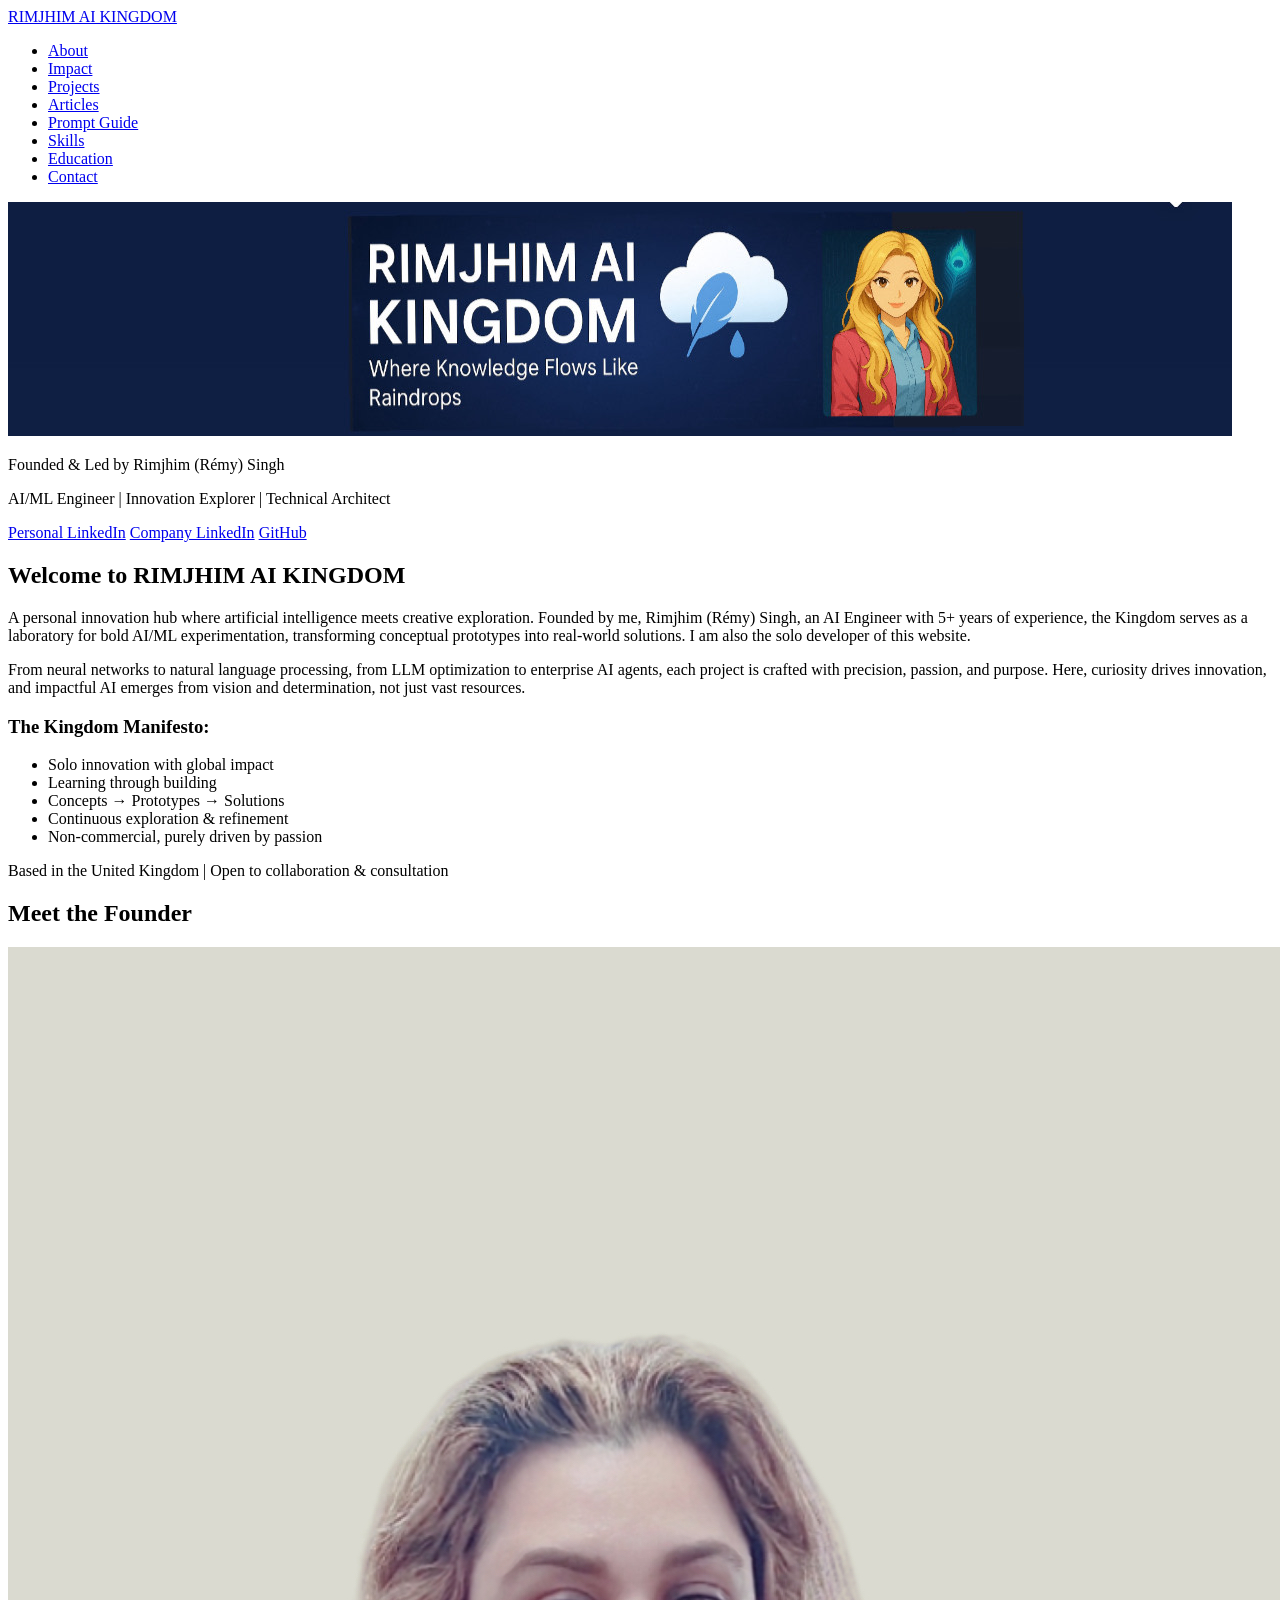
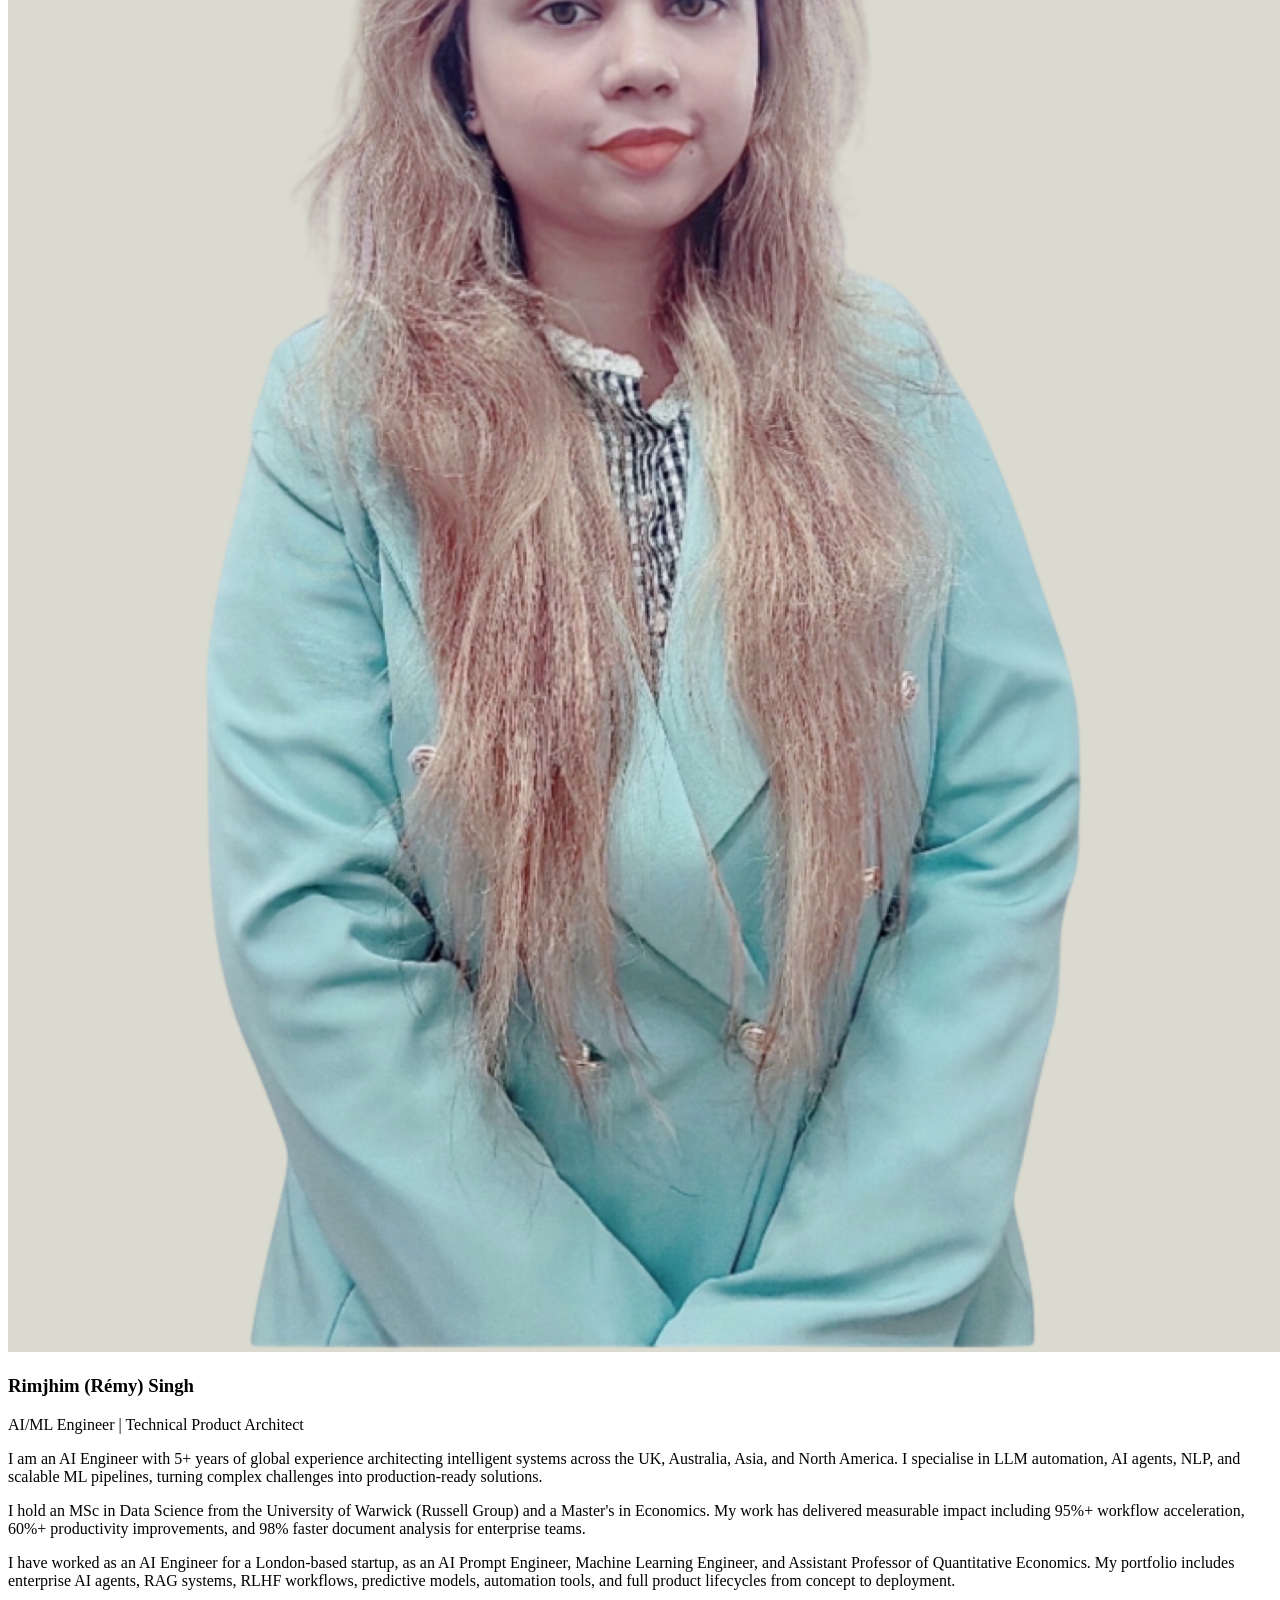
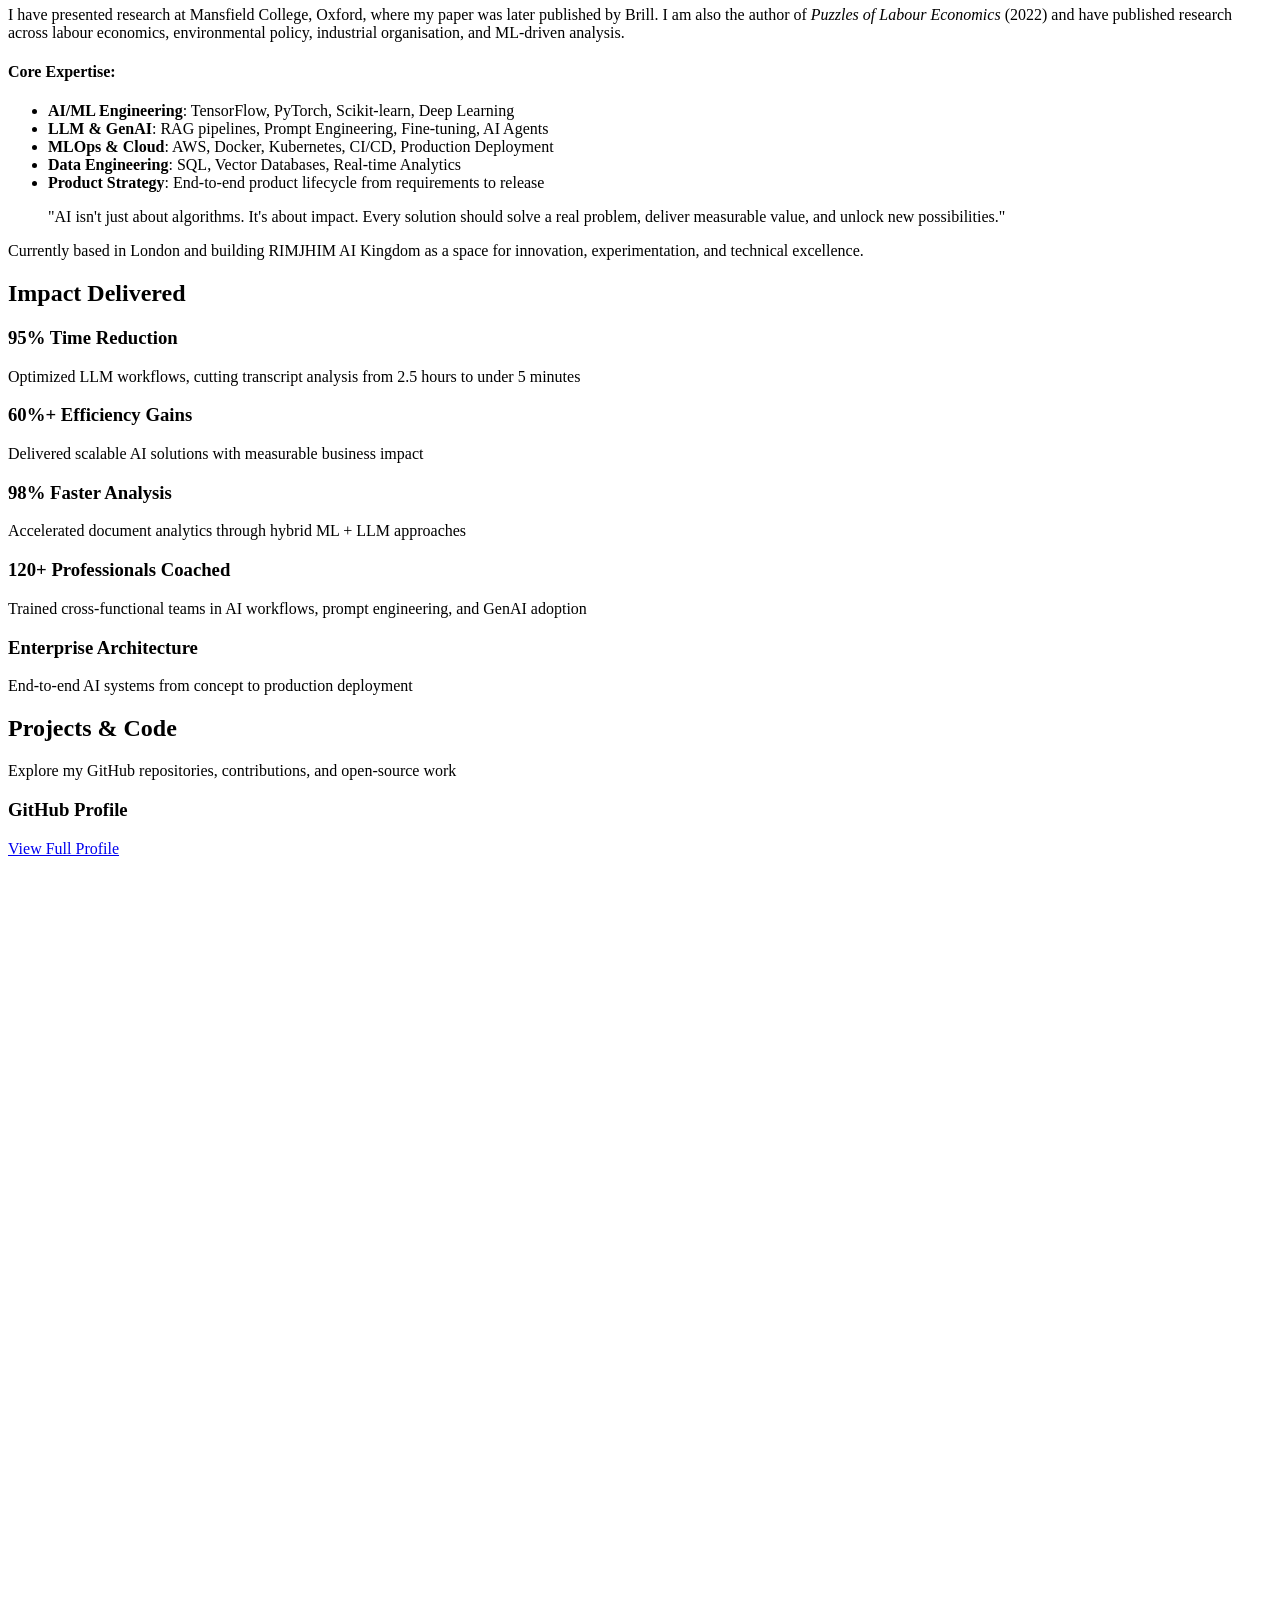
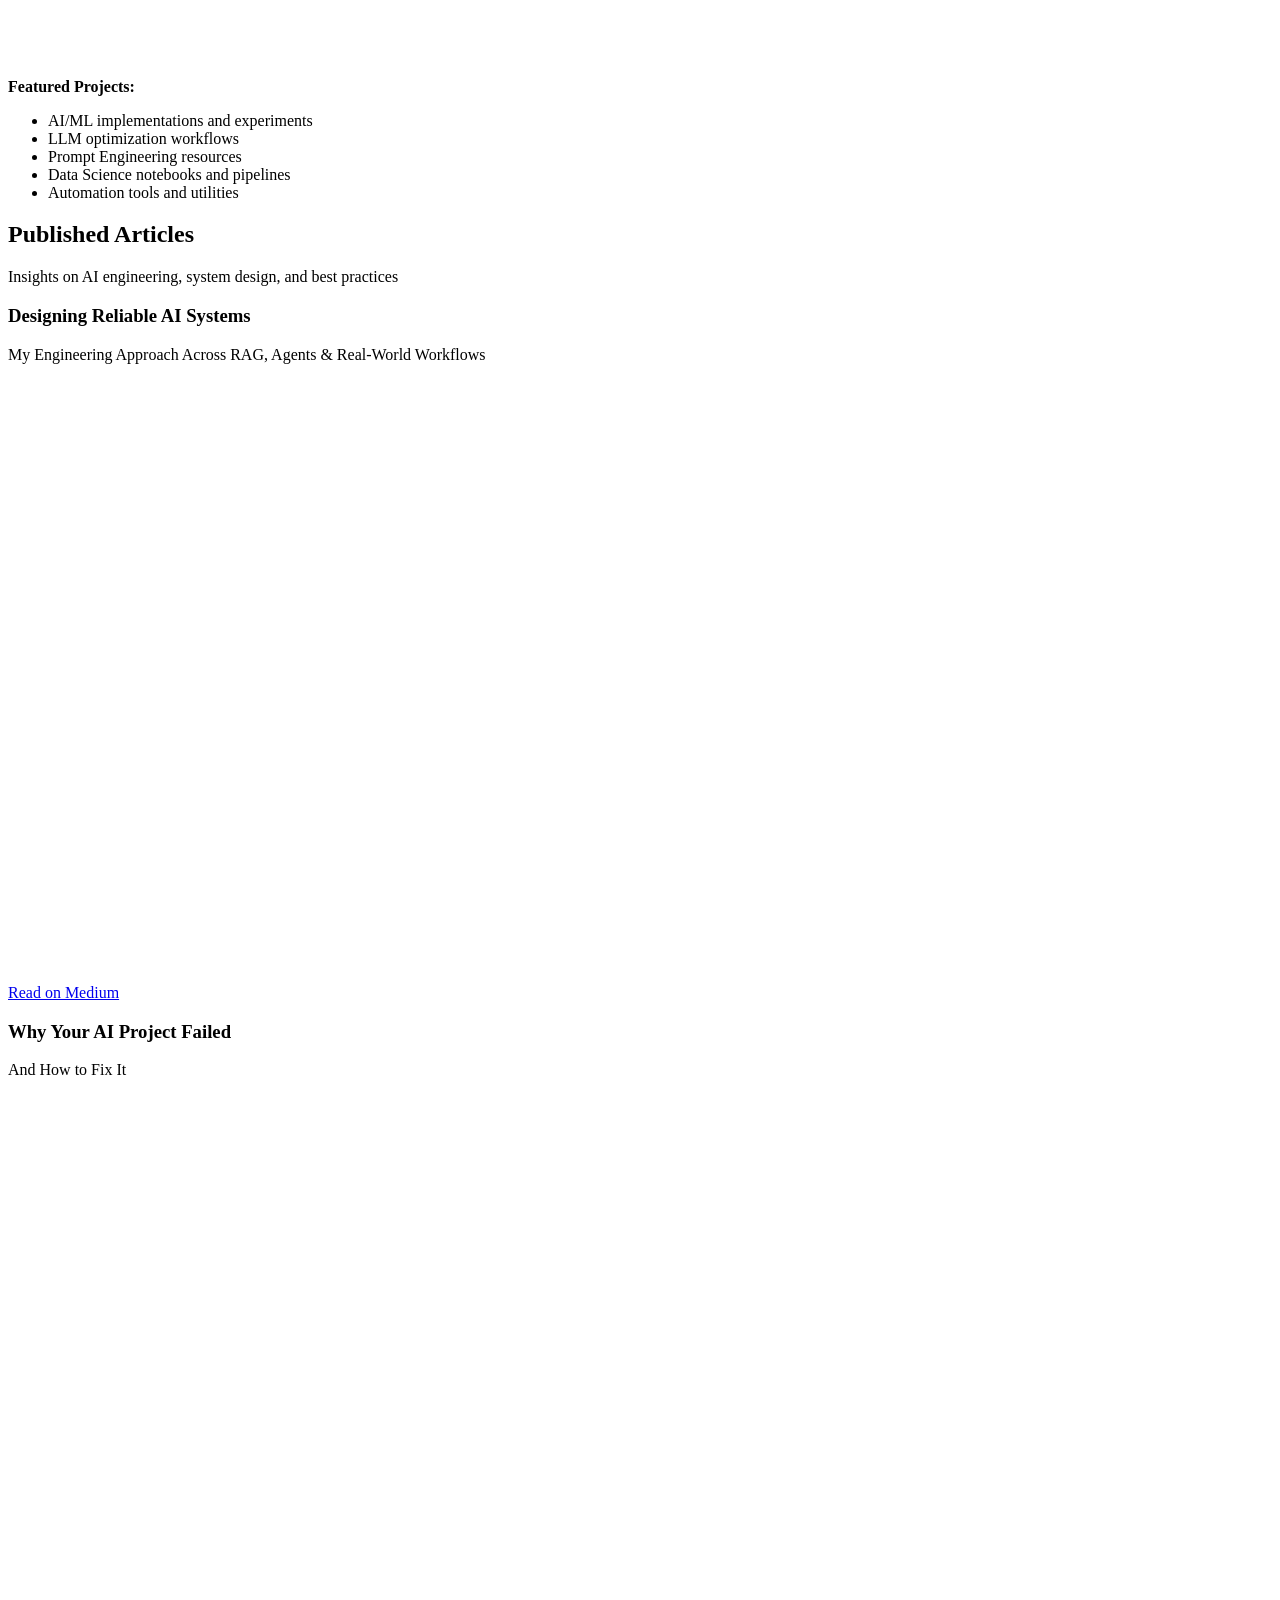
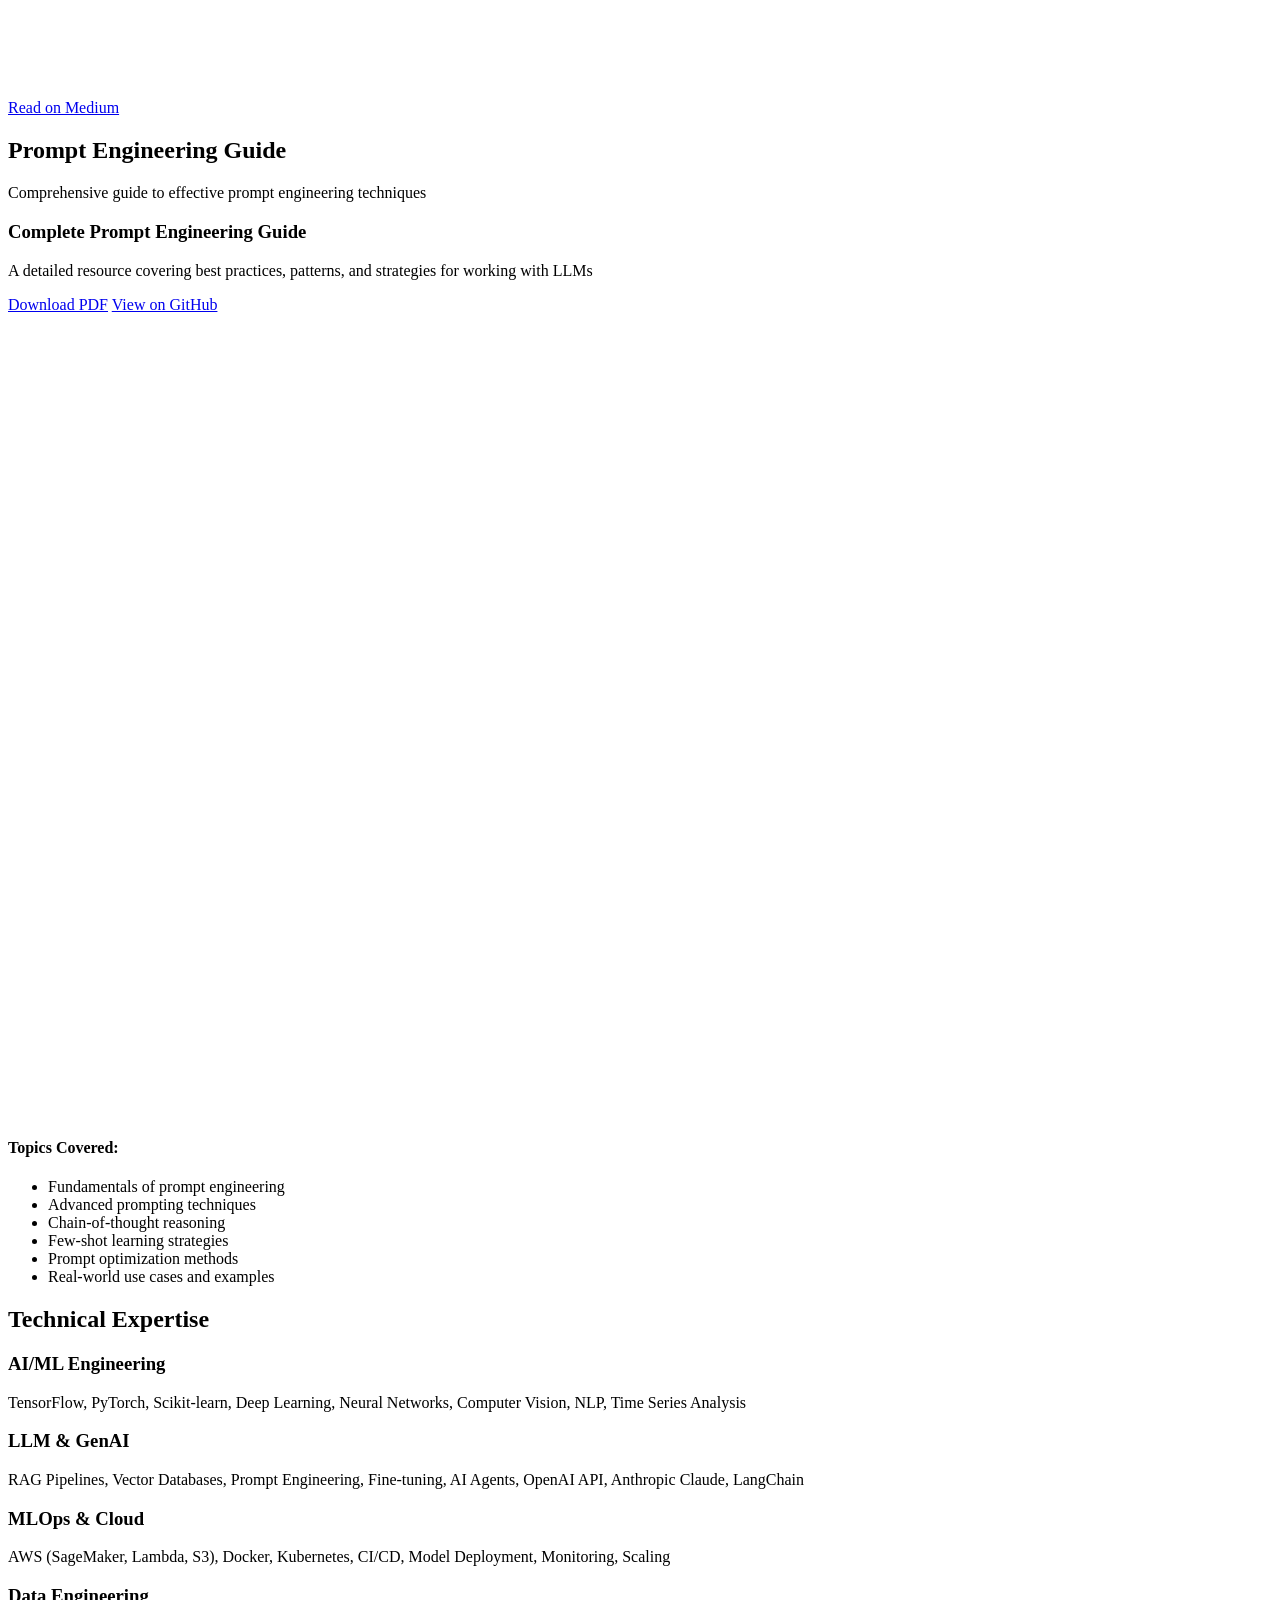
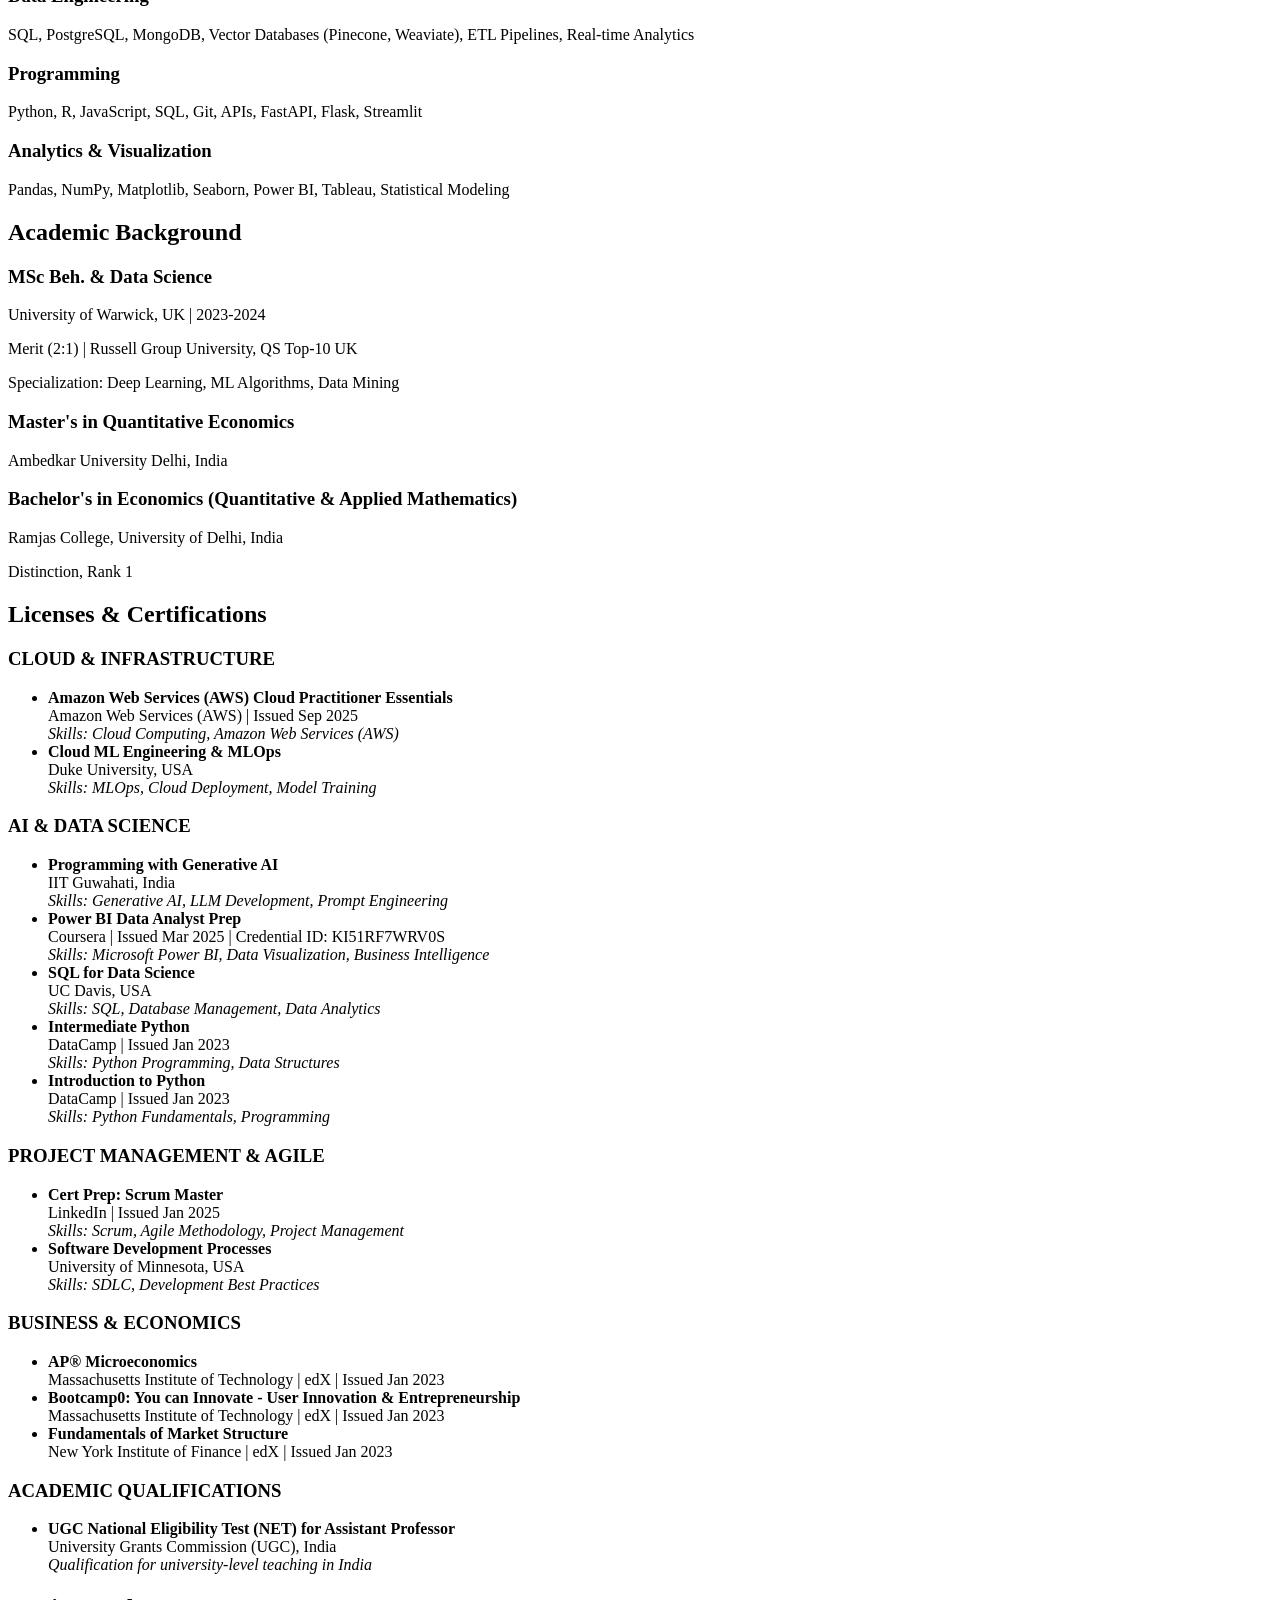
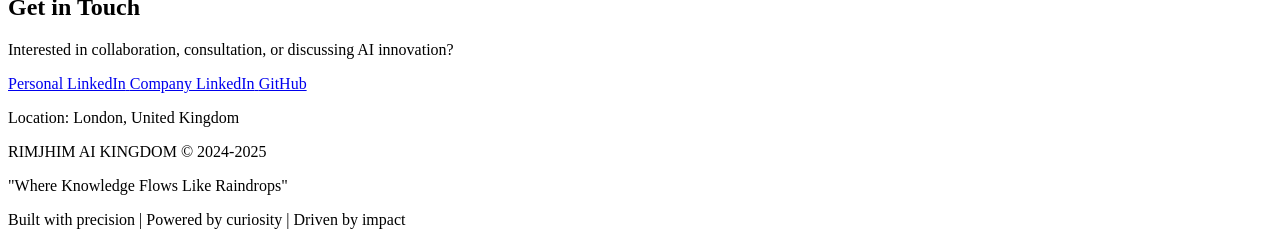
==== index (2).html @ feb2e388 "Add files via upload" ====
<!DOCTYPE html>
<html lang="en">
<head>
    <meta charset="UTF-8">
    <meta name="viewport" content="width=device-width, initial-scale=1.0">
    <meta name="description" content="RIMJHIM AI KINGDOM - AI/ML Engineer with 5+ years experience. Portfolio showcasing AI solutions, LLM optimization, and enterprise projects.">
    <meta name="keywords" content="AI Engineer, Machine Learning, LLM, NLP, Data Science, Portfolio">
    <meta name="author" content="Rimjhim Singh">
    <title>RIMJHIM AI Kingdom | AI/ML Engineer Portfolio</title>
    <link rel="stylesheet" href="style.css">
    <link rel="preconnect" href="https://fonts.googleapis.com">
    <link rel="preconnect" href="https://fonts.gstatic.com" crossorigin>
    <link href="https://fonts.googleapis.com/css2?family=Inter:wght@300;400;500;600;700&family=Poppins:wght@600;700;800&display=swap" rel="stylesheet">
</head>
<body>

    <!-- Header/Navigation -->
    <header class="header">
        <nav class="nav-container">
            <div class="logo">
                <a href="#home">RIMJHIM AI KINGDOM</a>
            </div>
            <ul class="nav-menu">
                <li><a href="#about">About</a></li>
                <li><a href="#impact">Impact</a></li>
                <li><a href="#projects">Projects</a></li>
                <li><a href="#articles">Articles</a></li>
                <li><a href="#guide">Prompt Guide</a></li>
                <li><a href="#skills">Skills</a></li>
                <li><a href="#education">Education</a></li>
                <li><a href="#contact">Contact</a></li>
            </ul>
        </nav>
    </header>

    <!-- Hero Section with Banner -->
    <section id="home" class="hero">
        <div class="hero-banner">
            <img src="banner.png" alt="RIMJHIM AI Kingdom Banner" class="banner-image">
        </div>
        <div class="hero-content">
            <p class="hero-subtitle">Founded & Led by Rimjhim (Rémy) Singh</p>
            <p class="hero-tagline">AI/ML Engineer | Innovation Explorer | Technical Architect</p>
            <div class="hero-links">
                <a href="https://www.linkedin.com/in/rimjhim-ri" target="_blank" class="btn btn-primary">Personal LinkedIn</a>
                <a href="https://www.linkedin.com/company/rimjhim-ai-kingdom" target="_blank" class="btn btn-secondary">Company LinkedIn</a>
                <a href="https://github.com/rimjhimsinghcoder1" target="_blank" class="btn btn-secondary">GitHub</a>
            </div>
        </div>
    </section>

    <!-- About Section -->
    <section id="about" class="section about-section">
        <div class="container">
            <h2 class="section-title">Welcome to RIMJHIM AI KINGDOM</h2>
            
            <div class="about-intro">
                <p>A personal innovation hub where artificial intelligence meets creative exploration. Founded by me, Rimjhim (Rémy) Singh, an AI Engineer with 5+ years of experience, the Kingdom serves as a laboratory for bold AI/ML experimentation, transforming conceptual prototypes into real-world solutions. I am also the solo developer of this website.</p>
                
                <p>From neural networks to natural language processing, from LLM optimization to enterprise AI agents, each project is crafted with precision, passion, and purpose. Here, curiosity drives innovation, and impactful AI emerges from vision and determination, not just vast resources.</p>
            </div>

            <div class="manifesto">
                <h3>The Kingdom Manifesto:</h3>
                <ul>
                    <li>Solo innovation with global impact</li>
                    <li>Learning through building</li>
                    <li>Concepts → Prototypes → Solutions</li>
                    <li>Continuous exploration & refinement</li>
                    <li>Non-commercial, purely driven by passion</li>
                </ul>
                <p class="location-tag">Based in the United Kingdom | Open to collaboration & consultation</p>
            </div>
        </div>
    </section>

    <!-- Founder Section -->
    <section id="founder" class="section founder-section">
        <div class="container">
            <h2 class="section-title">Meet the Founder</h2>
            
            <div class="founder-content">
                <div class="founder-image">
                    <img src="profile.jpg" alt="Rimjhim Singh - AI Engineer">
                </div>
                
                <div class="founder-bio">
                    <h3>Rimjhim (Rémy) Singh</h3>
                    <p class="founder-title">AI/ML Engineer | Technical Product Architect</p>
                    
                    <p>I am an AI Engineer with 5+ years of global experience architecting intelligent systems across the UK, Australia, Asia, and North America. I specialise in LLM automation, AI agents, NLP, and scalable ML pipelines, turning complex challenges into production-ready solutions.</p>
                    
                    <p>I hold an MSc in Data Science from the University of Warwick (Russell Group) and a Master's in Economics. My work has delivered measurable impact including 95%+ workflow acceleration, 60%+ productivity improvements, and 98% faster document analysis for enterprise teams.</p>
                    
                    <p>I have worked as an AI Engineer for a London-based startup, as an AI Prompt Engineer, Machine Learning Engineer, and Assistant Professor of Quantitative Economics. My portfolio includes enterprise AI agents, RAG systems, RLHF workflows, predictive models, automation tools, and full product lifecycles from concept to deployment.</p>
                    
                    <p>I have presented research at Mansfield College, Oxford, where my paper was later published by Brill. I am also the author of <em>Puzzles of Labour Economics</em> (2022) and have published research across labour economics, environmental policy, industrial organisation, and ML-driven analysis.</p>

                    <div class="expertise">
                        <h4>Core Expertise:</h4>
                        <ul>
                            <li><strong>AI/ML Engineering</strong>: TensorFlow, PyTorch, Scikit-learn, Deep Learning</li>
                            <li><strong>LLM & GenAI</strong>: RAG pipelines, Prompt Engineering, Fine-tuning, AI Agents</li>
                            <li><strong>MLOps & Cloud</strong>: AWS, Docker, Kubernetes, CI/CD, Production Deployment</li>
                            <li><strong>Data Engineering</strong>: SQL, Vector Databases, Real-time Analytics</li>
                            <li><strong>Product Strategy</strong>: End-to-end product lifecycle from requirements to release</li>
                        </ul>
                    </div>
                    
                    <blockquote class="philosophy">
                        <p>"AI isn't just about algorithms. It's about impact. Every solution should solve a real problem, deliver measurable value, and unlock new possibilities."</p>
                    </blockquote>
                    
                    <p class="current-status">Currently based in London and building RIMJHIM AI Kingdom as a space for innovation, experimentation, and technical excellence.</p>
                </div>
            </div>
        </div>
    </section>

    <!-- Impact/Achievements Section -->
    <section id="impact" class="section impact-section">
        <div class="container">
            <h2 class="section-title">Impact Delivered</h2>
            
            <div class="impact-grid">
                <div class="impact-card">
                    <div class="impact-icon"></div>
                    <h3>95% Time Reduction</h3>
                    <p>Optimized LLM workflows, cutting transcript analysis from 2.5 hours to under 5 minutes</p>
                </div>
                
                <div class="impact-card">
                    <div class="impact-icon"></div>
                    <h3>60%+ Efficiency Gains</h3>
                    <p>Delivered scalable AI solutions with measurable business impact</p>
                </div>
                
                <div class="impact-card">
                    <div class="impact-icon"></div>
                    <h3>98% Faster Analysis</h3>
                    <p>Accelerated document analytics through hybrid ML + LLM approaches</p>
                </div>
                
                <div class="impact-card">
                    <div class="impact-icon"></div>
                    <h3>120+ Professionals Coached</h3>
                    <p>Trained cross-functional teams in AI workflows, prompt engineering, and GenAI adoption</p>
                </div>
                
                <div class="impact-card">
                    <div class="impact-icon"></div>
                    <h3>Enterprise Architecture</h3>
                    <p>End-to-end AI systems from concept to production deployment</p>
                </div>
            </div>
        </div>
    </section>

    <!-- Projects Section with GitHub Profile Embed -->
    <section id="projects" class="section projects-section">
        <div class="container">
            <h2 class="section-title">Projects & Code</h2>
            <p class="section-subtitle">Explore my GitHub repositories, contributions, and open-source work</p>
            
            <div class="github-embed-container">
                <div class="github-profile-header">
                    <h3>GitHub Profile</h3>
                    <a href="https://github.com/rimjhimsinghcoder1" target="_blank" class="btn btn-primary">View Full Profile</a>
                </div>
                
                <!-- GitHub Profile Embed -->
                <iframe 
                    src="https://github.com/rimjhimsinghcoder1" 
                    width="100%" 
                    height="800" 
                    frameborder="0"
                    class="github-iframe"
                    title="Rimjhim Singh GitHub Profile">
                </iframe>
            </div>

            <div class="projects-note">
                <p><strong>Featured Projects:</strong></p>
                <ul>
                    <li>AI/ML implementations and experiments</li>
                    <li>LLM optimization workflows</li>
                    <li>Prompt Engineering resources</li>
                    <li>Data Science notebooks and pipelines</li>
                    <li>Automation tools and utilities</li>
                </ul>
            </div>
        </div>
    </section>

    <!-- Articles Section with Medium Embeds -->
    <section id="articles" class="section articles-section">
        <div class="container">
            <h2 class="section-title">Published Articles</h2>
            <p class="section-subtitle">Insights on AI engineering, system design, and best practices</p>
            
            <div class="articles-grid">
                <!-- Article 1 -->
                <div class="article-card">
                    <div class="article-header">
                        <h3>Designing Reliable AI Systems</h3>
                        <p class="article-meta">My Engineering Approach Across RAG, Agents & Real-World Workflows</p>
                    </div>
                    <div class="article-embed">
                        <iframe 
                            src="https://medium.com/@rimjhimsingh.professional/designing-reliable-ai-systems-my-engineering-approach-across-rag-agents-and-real-world-workflows-61a3645b2d8a" 
                            width="100%" 
                            height="600" 
                            frameborder="0"
                            class="medium-iframe"
                            title="Designing Reliable AI Systems Article">
                        </iframe>
                    </div>
                    <a href="https://medium.com/@rimjhimsingh.professional/designing-reliable-ai-systems-my-engineering-approach-across-rag-agents-and-real-world-workflows-61a3645b2d8a" 
                       target="_blank" 
                       class="btn btn-primary article-link">Read on Medium</a>
                </div>

                <!-- Article 2 -->
                <div class="article-card">
                    <div class="article-header">
                        <h3>Why Your AI Project Failed</h3>
                        <p class="article-meta">And How to Fix It</p>
                    </div>
                    <div class="article-embed">
                        <iframe 
                            src="https://medium.com/@rimjhimsingh.professional/why-your-ai-project-failed-and-how-to-fix-it-e3110483e1c0" 
                            width="100%" 
                            height="600" 
                            frameborder="0"
                            class="medium-iframe"
                            title="Why Your AI Project Failed Article">
                        </iframe>
                    </div>
                    <a href="https://medium.com/@rimjhimsingh.professional/why-your-ai-project-failed-and-how-to-fix-it-e3110483e1c0" 
                       target="_blank" 
                       class="btn btn-primary article-link">Read on Medium</a>
                </div>
            </div>
        </div>
    </section>

    <!-- Prompt Engineering Guide Section -->
    <section id="guide" class="section guide-section">
        <div class="container">
            <h2 class="section-title">Prompt Engineering Guide</h2>
            <p class="section-subtitle">Comprehensive guide to effective prompt engineering techniques</p>
            
            <div class="guide-container">
                <div class="guide-header">
                    <h3>Complete Prompt Engineering Guide</h3>
                    <p>A detailed resource covering best practices, patterns, and strategies for working with LLMs</p>
                    <div class="guide-actions">
                        <a href="https://github.com/rimjhimsinghcoder1/Prompt-Engineering-Guide/blob/main/Prompt_engineering_guide%20(1).pdf" 
                           target="_blank" 
                           class="btn btn-primary">Download PDF</a>
                        <a href="https://github.com/rimjhimsinghcoder1/Prompt-Engineering-Guide" 
                           target="_blank" 
                           class="btn btn-secondary">View on GitHub</a>
                    </div>
                </div>
                
                <!-- PDF Embed -->
                <div class="pdf-embed-container">
                    <iframe 
                        src="https://github.com/rimjhimsinghcoder1/Prompt-Engineering-Guide/blob/main/Prompt_engineering_guide%20(1).pdf" 
                        width="100%" 
                        height="800" 
                        frameborder="0"
                        class="pdf-iframe"
                        title="Prompt Engineering Guide PDF">
                    </iframe>
                </div>

                <div class="guide-topics">
                    <h4>Topics Covered:</h4>
                    <ul>
                        <li>Fundamentals of prompt engineering</li>
                        <li>Advanced prompting techniques</li>
                        <li>Chain-of-thought reasoning</li>
                        <li>Few-shot learning strategies</li>
                        <li>Prompt optimization methods</li>
                        <li>Real-world use cases and examples</li>
                    </ul>
                </div>
            </div>
        </div>
    </section>

    <!-- Skills Section -->
    <section id="skills" class="section skills-section">
        <div class="container">
            <h2 class="section-title">Technical Expertise</h2>
            
            <div class="skills-grid">
                <div class="skill-category">
                    <h3>AI/ML Engineering</h3>
                    <p>TensorFlow, PyTorch, Scikit-learn, Deep Learning, Neural Networks, Computer Vision, NLP, Time Series Analysis</p>
                </div>
                
                <div class="skill-category">
                    <h3>LLM & GenAI</h3>
                    <p>RAG Pipelines, Vector Databases, Prompt Engineering, Fine-tuning, AI Agents, OpenAI API, Anthropic Claude, LangChain</p>
                </div>
                
                <div class="skill-category">
                    <h3>MLOps & Cloud</h3>
                    <p>AWS (SageMaker, Lambda, S3), Docker, Kubernetes, CI/CD, Model Deployment, Monitoring, Scaling</p>
                </div>
                
                <div class="skill-category">
                    <h3>Data Engineering</h3>
                    <p>SQL, PostgreSQL, MongoDB, Vector Databases (Pinecone, Weaviate), ETL Pipelines, Real-time Analytics</p>
                </div>
                
                <div class="skill-category">
                    <h3>Programming</h3>
                    <p>Python, R, JavaScript, SQL, Git, APIs, FastAPI, Flask, Streamlit</p>
                </div>
                
                <div class="skill-category">
                    <h3>Analytics & Visualization</h3>
                    <p>Pandas, NumPy, Matplotlib, Seaborn, Power BI, Tableau, Statistical Modeling</p>
                </div>
            </div>
        </div>
    </section>

    <!-- Education Section -->
    <section id="education" class="section education-section">
        <div class="container">
            <h2 class="section-title">Academic Background</h2>
            
            <div class="education-timeline">
                <div class="education-item">
                    <h3>MSc Beh. & Data Science</h3>
                    <p class="institution">University of Warwick, UK | 2023-2024</p>
                    <p class="details">Merit (2:1) | Russell Group University, QS Top-10 UK</p>
                    <p class="specialization">Specialization: Deep Learning, ML Algorithms, Data Mining</p>
                </div>
                
                <div class="education-item">
                    <h3>Master's in Quantitative Economics</h3>
                    <p class="institution">Ambedkar University Delhi, India</p>
                </div>
                
                <div class="education-item">
                    <h3>Bachelor's in Economics (Quantitative & Applied Mathematics)</h3>
                    <p class="institution">Ramjas College, University of Delhi, India</p>
                    <p class="details">Distinction, Rank 1</p>
                </div>
            </div>
            
            <div class="certifications">
                <h2 class="section-title">Licenses & Certifications</h2>
                
                <div class="cert-category">
                    <h3>CLOUD & INFRASTRUCTURE</h3>
                    <ul>
                        <li><strong>Amazon Web Services (AWS) Cloud Practitioner Essentials</strong><br>
                        Amazon Web Services (AWS) | Issued Sep 2025<br>
                        <em>Skills: Cloud Computing, Amazon Web Services (AWS)</em></li>
                        
                        <li><strong>Cloud ML Engineering & MLOps</strong><br>
                        Duke University, USA<br>
                        <em>Skills: MLOps, Cloud Deployment, Model Training</em></li>
                    </ul>
                </div>
                
                <div class="cert-category">
                    <h3>AI & DATA SCIENCE</h3>
                    <ul>
                        <li><strong>Programming with Generative AI</strong><br>
                        IIT Guwahati, India<br>
                        <em>Skills: Generative AI, LLM Development, Prompt Engineering</em></li>
                        
                        <li><strong>Power BI Data Analyst Prep</strong><br>
                        Coursera | Issued Mar 2025 | Credential ID: KI51RF7WRV0S<br>
                        <em>Skills: Microsoft Power BI, Data Visualization, Business Intelligence</em></li>
                        
                        <li><strong>SQL for Data Science</strong><br>
                        UC Davis, USA<br>
                        <em>Skills: SQL, Database Management, Data Analytics</em></li>
                        
                        <li><strong>Intermediate Python</strong><br>
                        DataCamp | Issued Jan 2023<br>
                        <em>Skills: Python Programming, Data Structures</em></li>
                        
                        <li><strong>Introduction to Python</strong><br>
                        DataCamp | Issued Jan 2023<br>
                        <em>Skills: Python Fundamentals, Programming</em></li>
                    </ul>
                </div>
                
                <div class="cert-category">
                    <h3>PROJECT MANAGEMENT & AGILE</h3>
                    <ul>
                        <li><strong>Cert Prep: Scrum Master</strong><br>
                        LinkedIn | Issued Jan 2025<br>
                        <em>Skills: Scrum, Agile Methodology, Project Management</em></li>
                        
                        <li><strong>Software Development Processes</strong><br>
                        University of Minnesota, USA<br>
                        <em>Skills: SDLC, Development Best Practices</em></li>
                    </ul>
                </div>
                
                <div class="cert-category">
                    <h3>BUSINESS & ECONOMICS</h3>
                    <ul>
                        <li><strong>AP® Microeconomics</strong><br>
                        Massachusetts Institute of Technology | edX | Issued Jan 2023</li>
                        
                        <li><strong>Bootcamp0: You can Innovate - User Innovation & Entrepreneurship</strong><br>
                        Massachusetts Institute of Technology | edX | Issued Jan 2023</li>
                        
                        <li><strong>Fundamentals of Market Structure</strong><br>
                        New York Institute of Finance | edX | Issued Jan 2023</li>
                    </ul>
                </div>
                
                <div class="cert-category">
                    <h3>ACADEMIC QUALIFICATIONS</h3>
                    <ul>
                        <li><strong>UGC National Eligibility Test (NET) for Assistant Professor</strong><br>
                        University Grants Commission (UGC), India<br>
                        <em>Qualification for university-level teaching in India</em></li>
                    </ul>
                </div>
            </div>
        </div>
    </section>

    <!-- Contact Section -->
    <section id="contact" class="section contact-section">
        <div class="container">
            <h2 class="section-title">Get in Touch</h2>
            <p class="section-subtitle">Interested in collaboration, consultation, or discussing AI innovation?</p>
            
            <div class="contact-links">
                <a href="https://www.linkedin.com/in/rimjhim-ri" target="_blank" class="contact-link">
                    <span class="link-icon"></span>
                    <span class="link-text">Personal LinkedIn</span>
                </a>
                
                <a href="https://www.linkedin.com/company/rimjhim-ai-kingdom" target="_blank" class="contact-link">
                    <span class="link-icon"></span>
                    <span class="link-text">Company LinkedIn</span>
                </a>
                
                <a href="https://github.com/rimjhimsinghcoder1" target="_blank" class="contact-link">
                    <span class="link-icon"></span>
                    <span class="link-text">GitHub</span>
                </a>
            </div>
            
            <p class="location">Location: London, United Kingdom</p>
        </div>
    </section>

    <!-- Footer -->
    <footer class="footer">
        <div class="container">
            <p class="footer-text">RIMJHIM AI KINGDOM © 2024-2025</p>
            <p class="footer-tagline">"Where Knowledge Flows Like Raindrops"</p>
            <p class="footer-motto">Built with precision | Powered by curiosity | Driven by impact</p>
        </div>
    </footer>

</body>
</html>
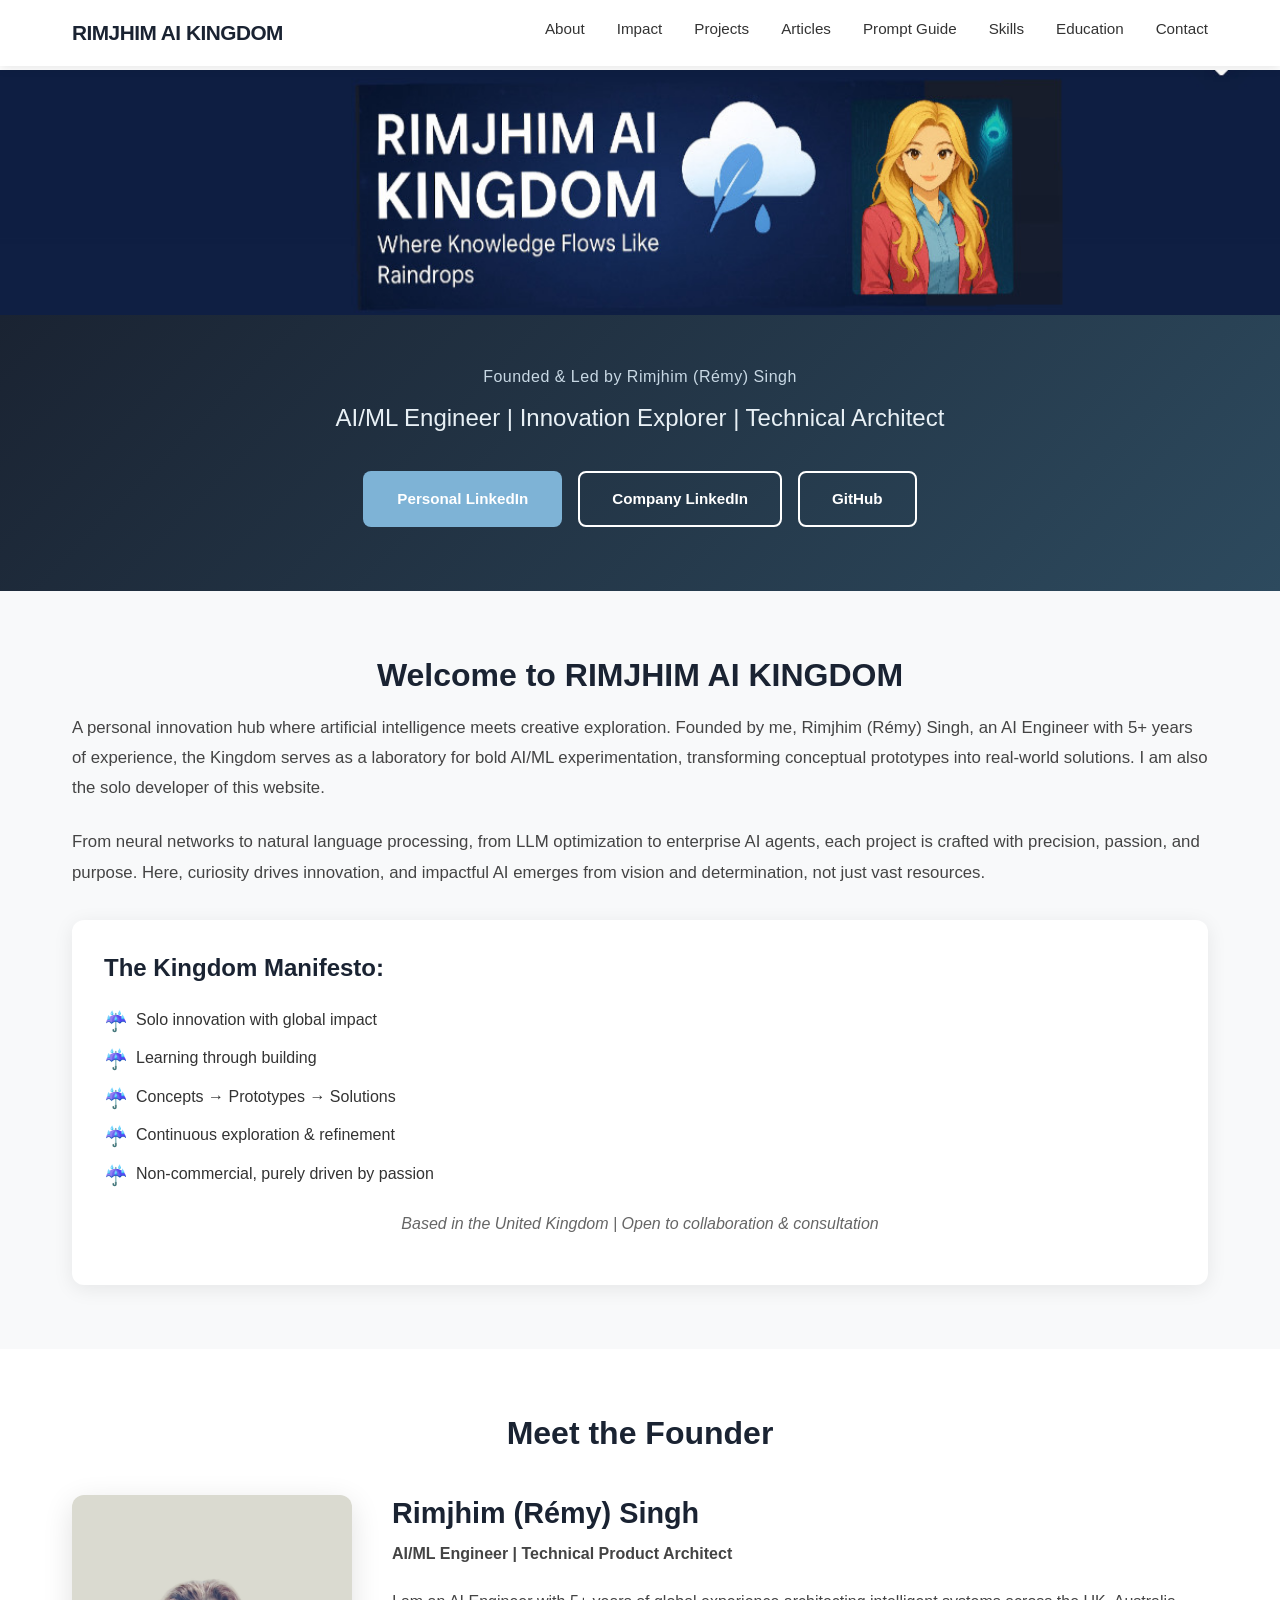
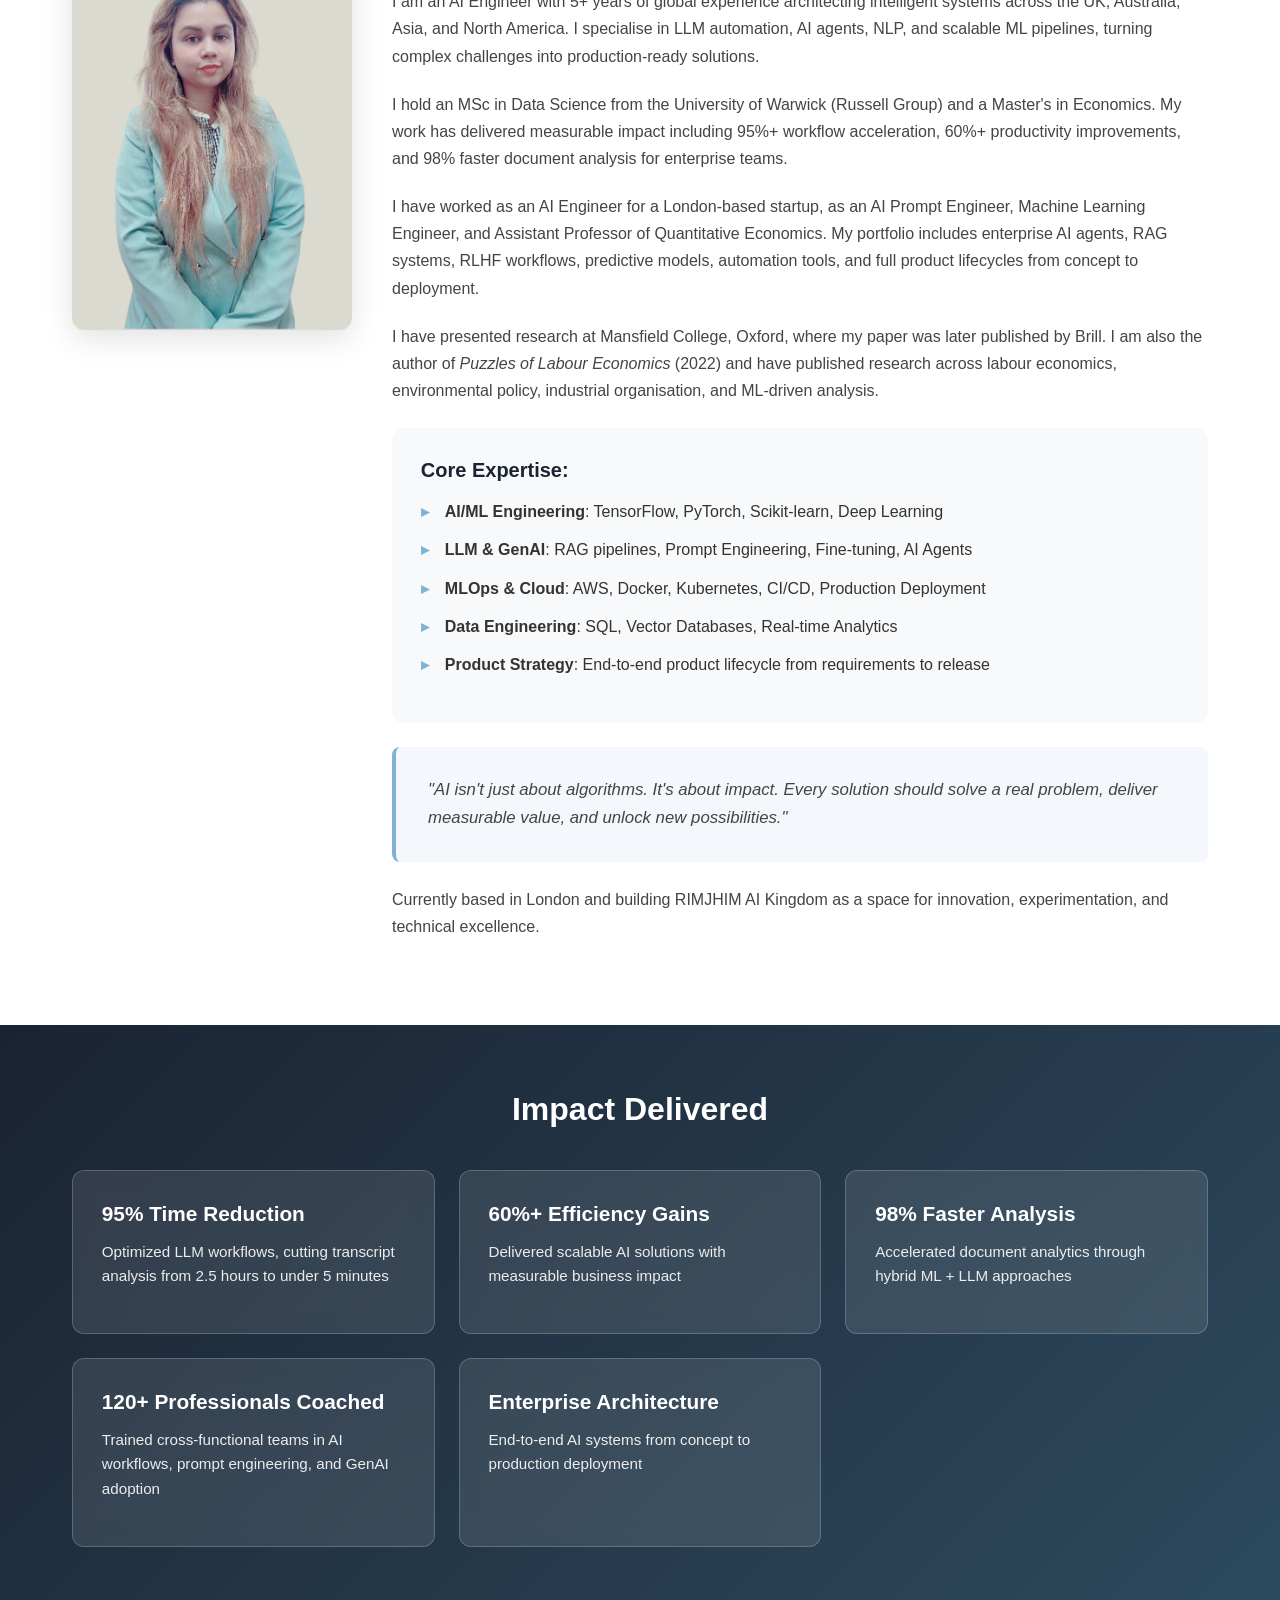
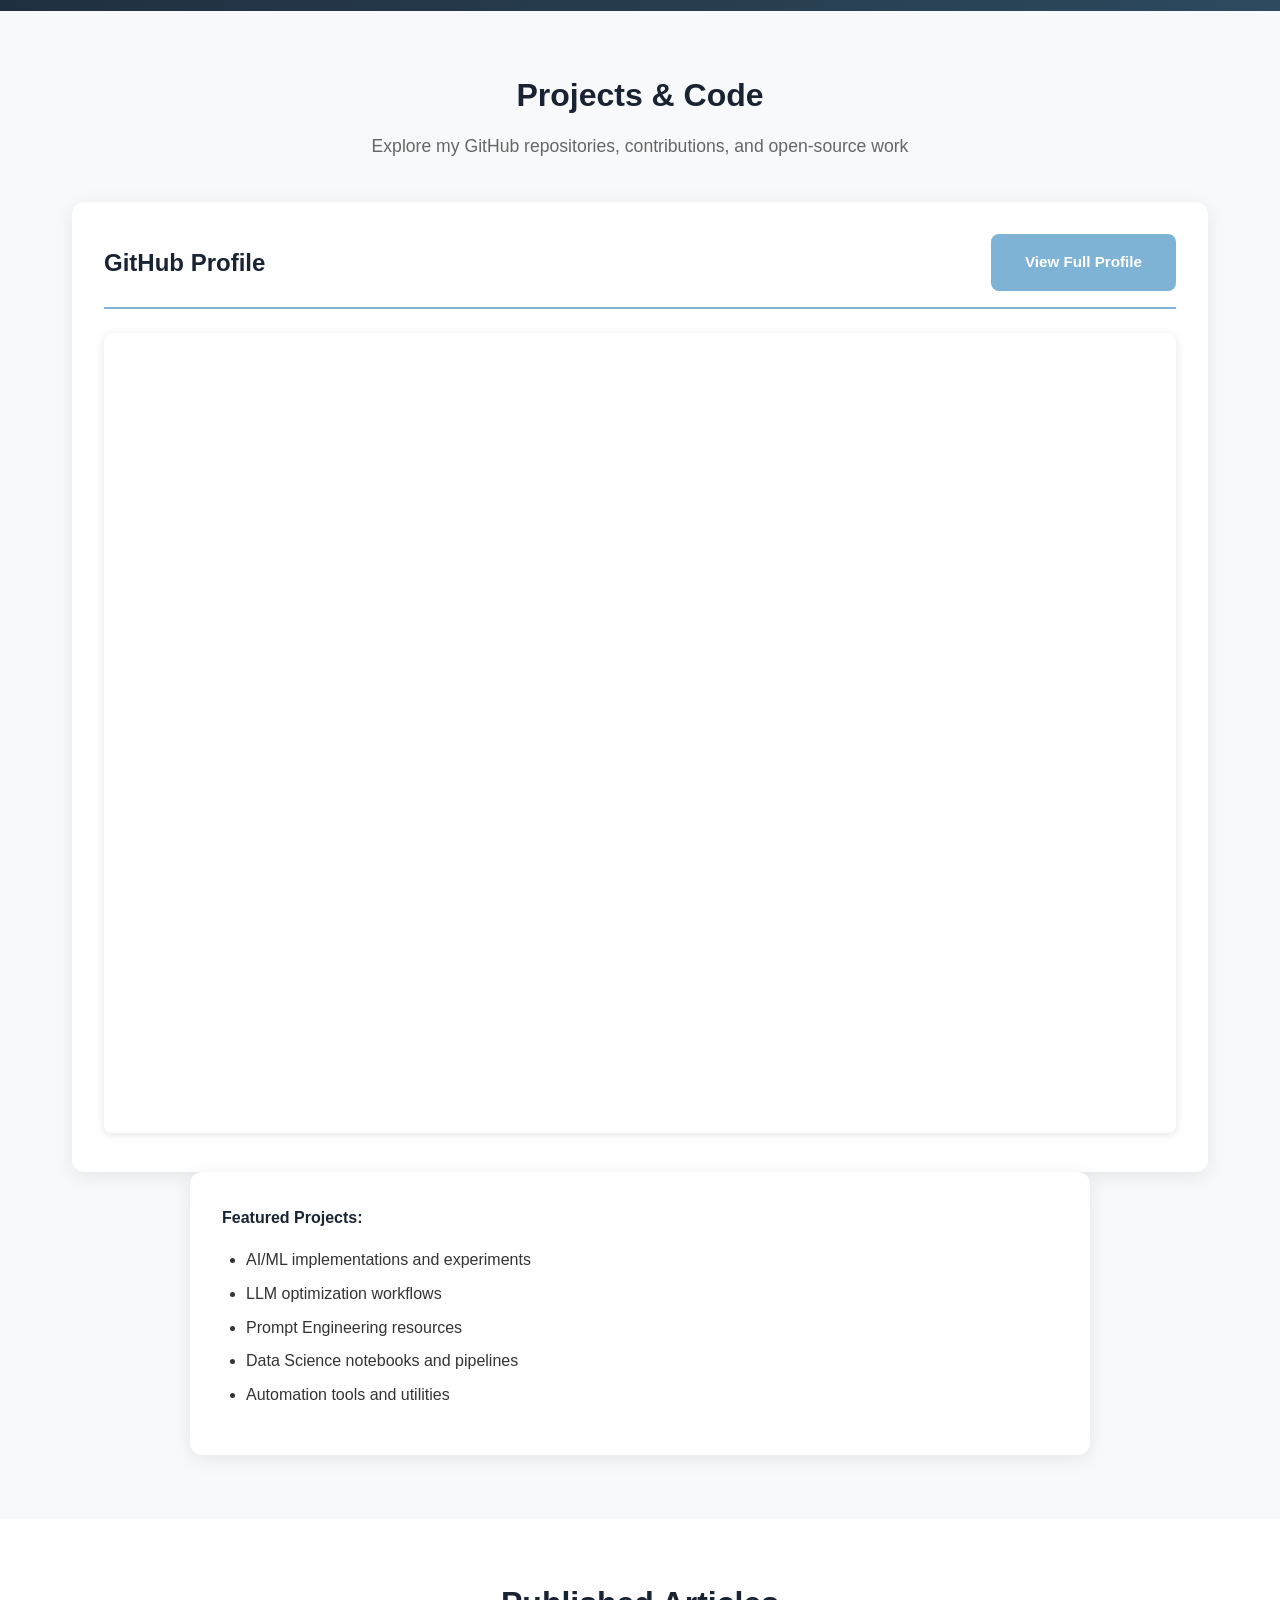
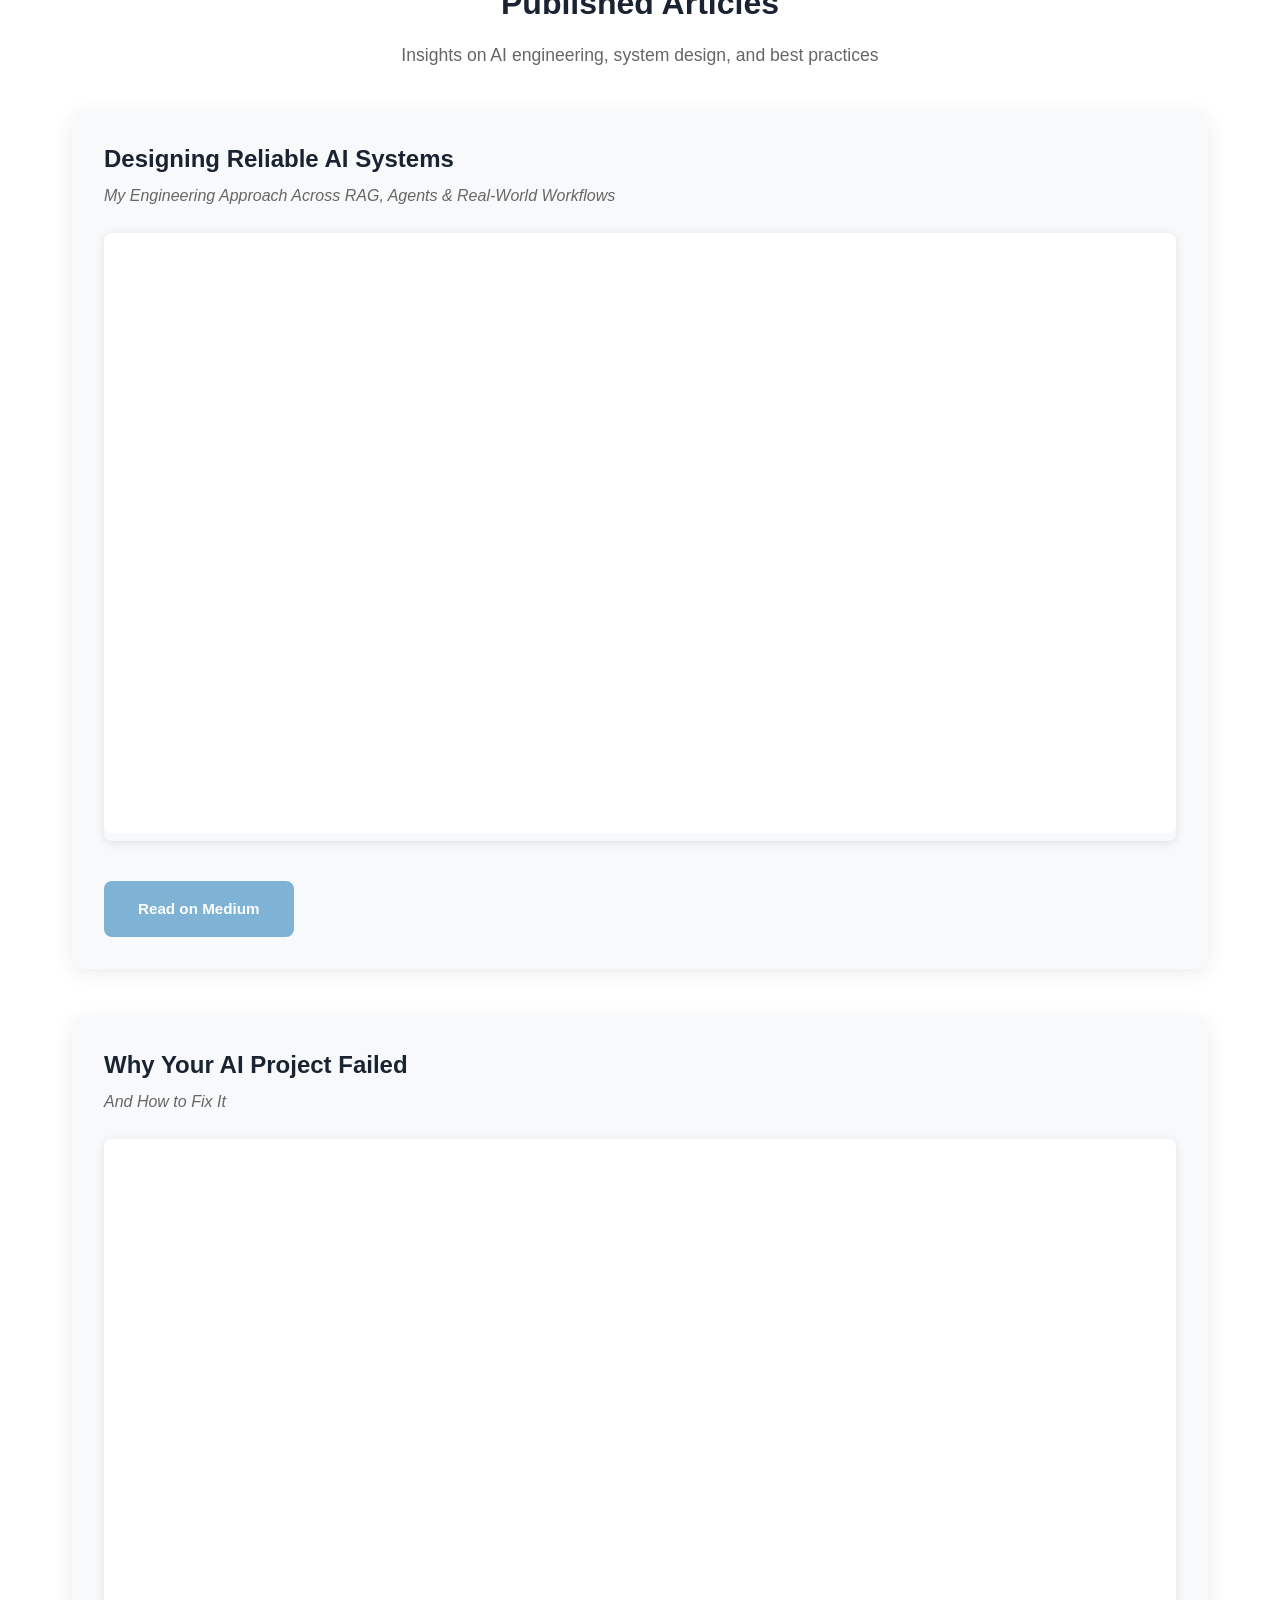
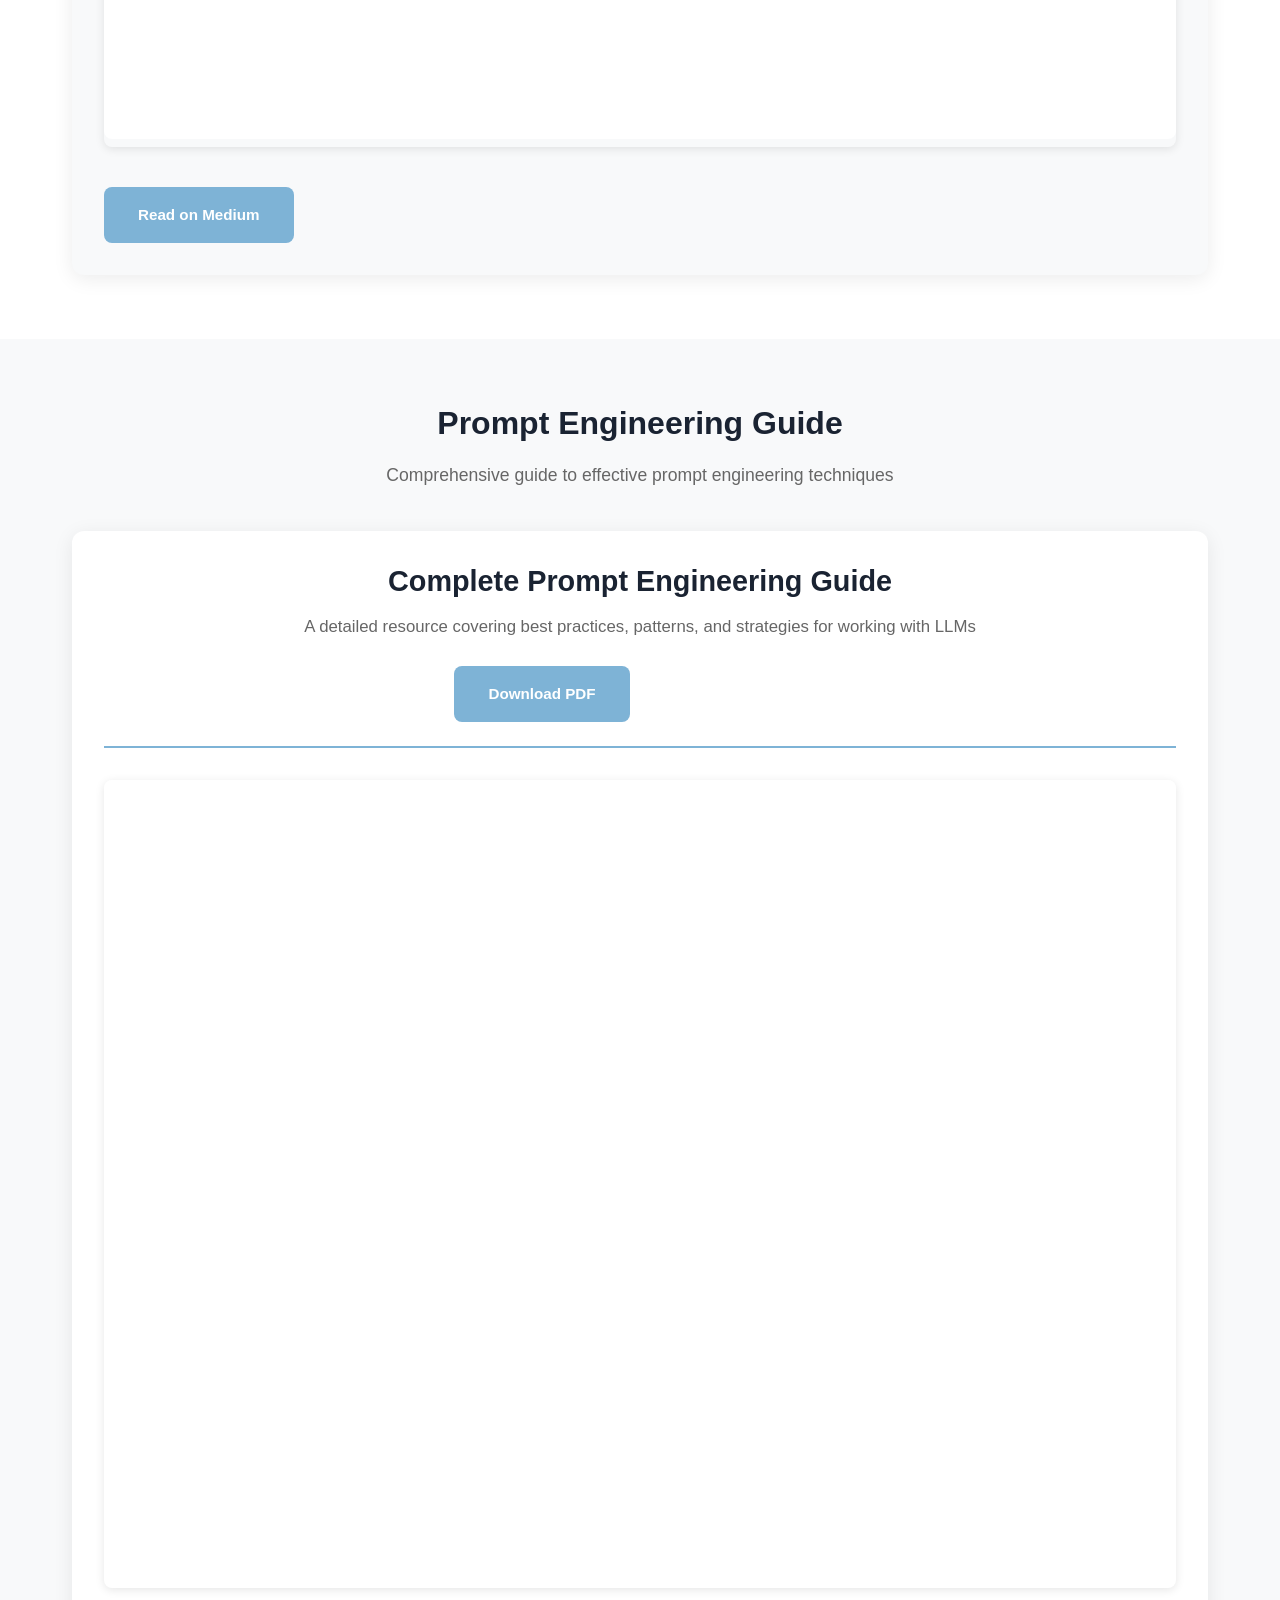
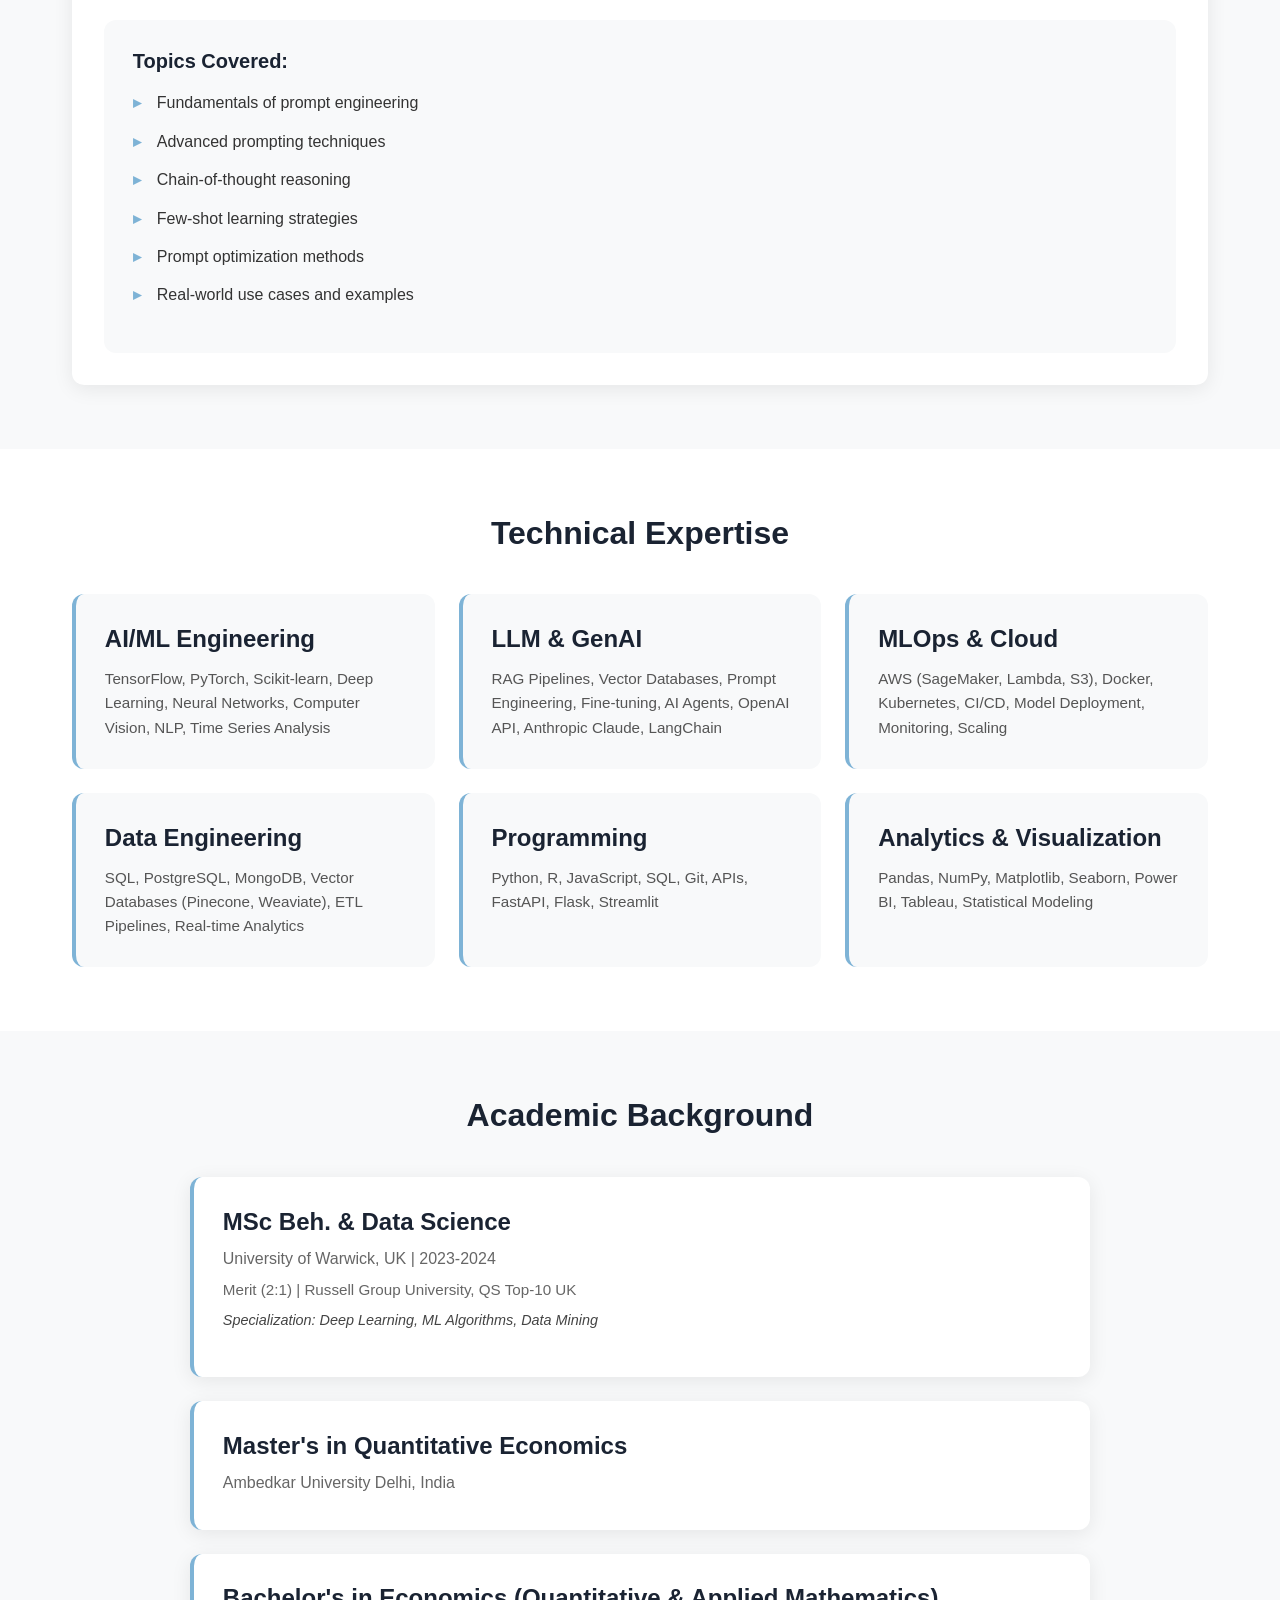
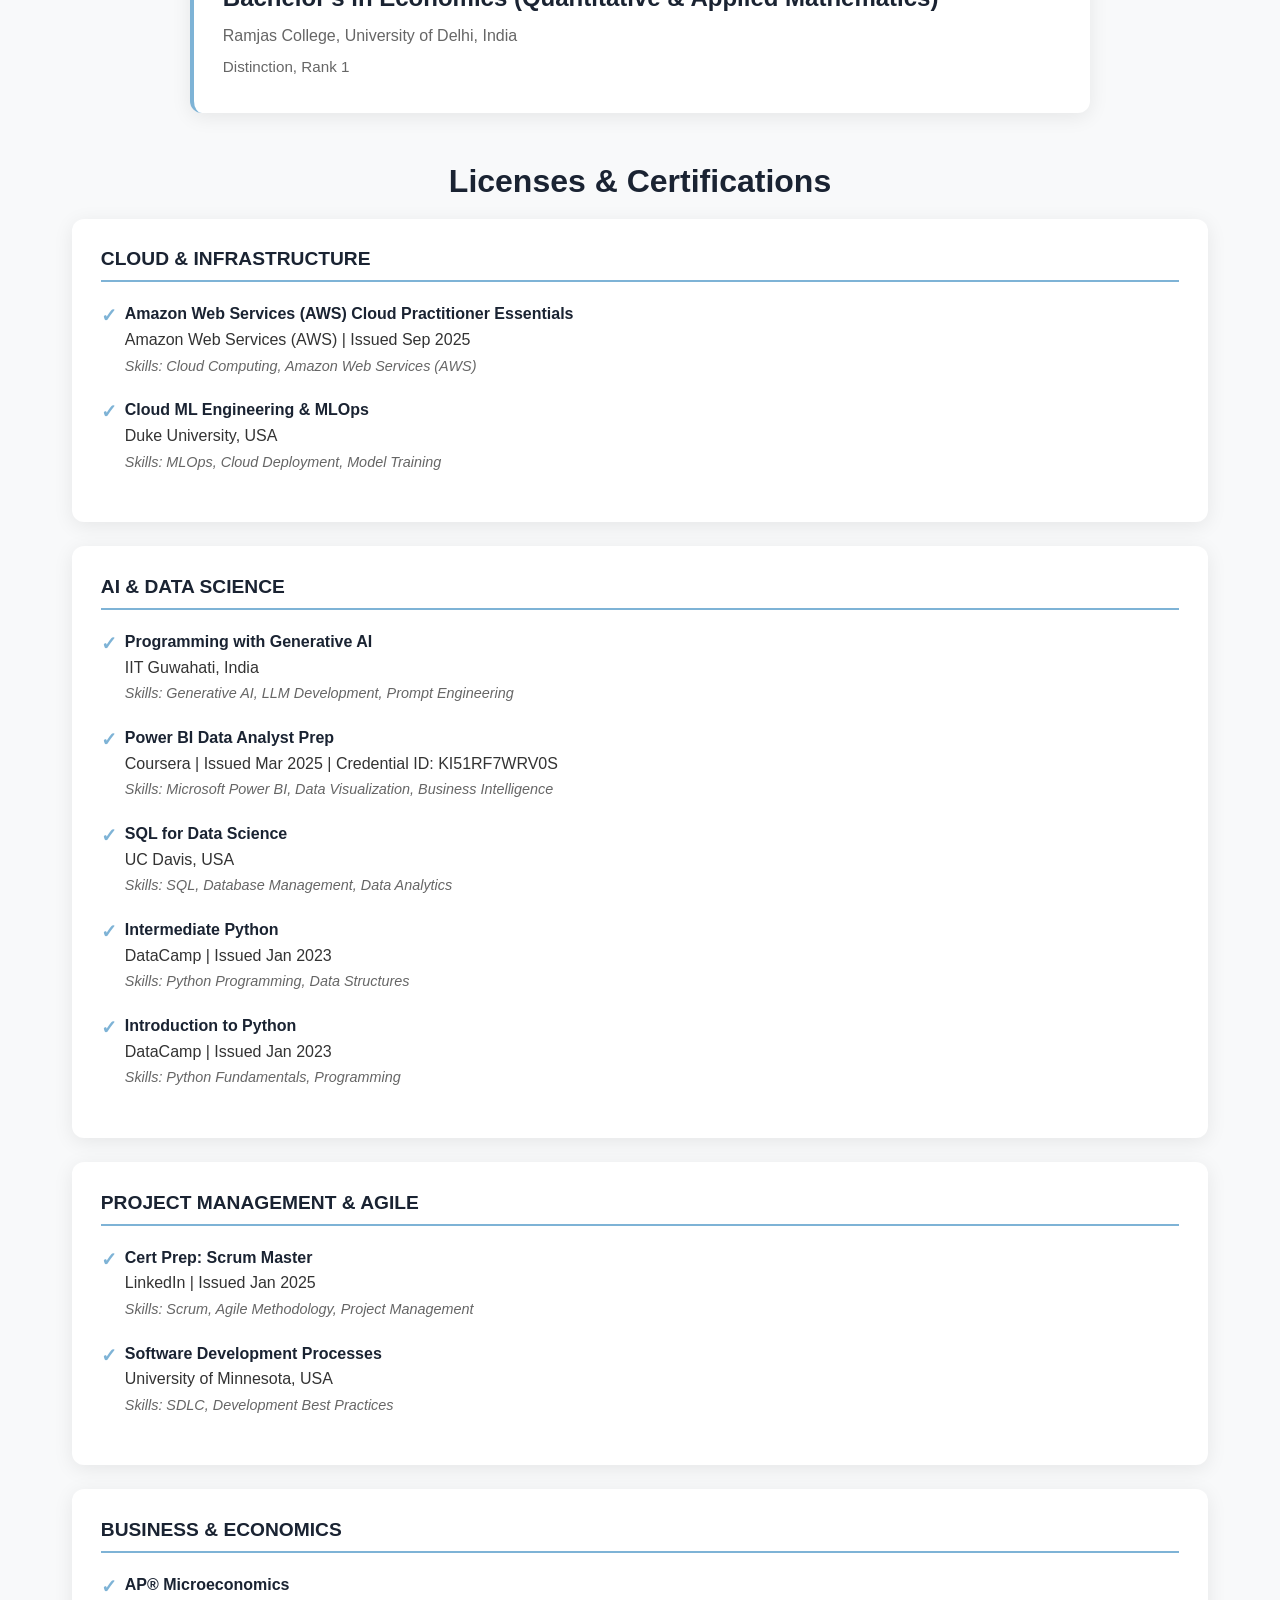
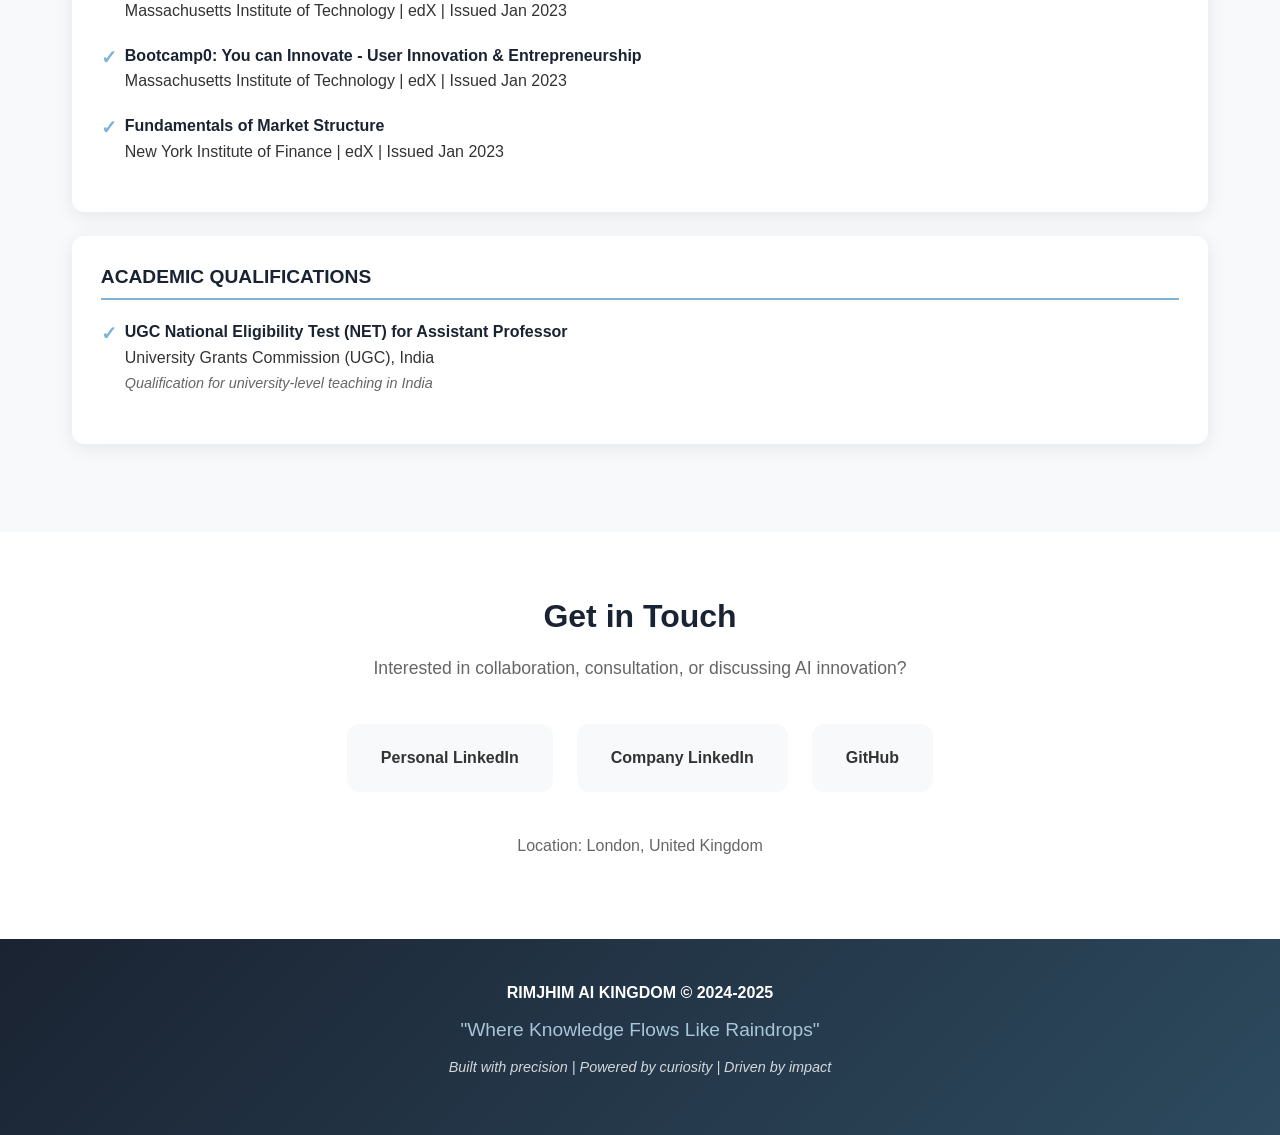
==== commit 1528ba4b: "Update index (2).html" ====
--- a/index (2).html
+++ b/index (2).html
@@ -7,7 +7,7 @@
     <meta name="keywords" content="AI Engineer, Machine Learning, LLM, NLP, Data Science, Portfolio">
     <meta name="author" content="Rimjhim Singh">
     <title>RIMJHIM AI Kingdom | AI/ML Engineer Portfolio</title>
-    <link rel="stylesheet" href="style.css">
+    <link rel="stylesheet" href="style (2).css">
     <link rel="preconnect" href="https://fonts.googleapis.com">
     <link rel="preconnect" href="https://fonts.gstatic.com" crossorigin>
     <link href="https://fonts.googleapis.com/css2?family=Inter:wght@300;400;500;600;700&family=Poppins:wght@600;700;800&display=swap" rel="stylesheet">
@@ -473,3 +473,5 @@
 
 </body>
 </html>
+
+
--- a/style (2).css
+++ b/style (2).css
@@ -0,0 +1,1058 @@
+/* ============================================
+   RIMJHIM AI KINGDOM - PORTFOLIO STYLES
+   Professional, Clean, Responsive Design
+   ============================================ */
+
+/* ============================================
+   RESET & BASE STYLES
+   ============================================ */
+
+* {
+    margin: 0;
+    padding: 0;
+    box-sizing: border-box;
+}
+
+html {
+    scroll-behavior: smooth;
+    font-size: 16px;
+}
+
+body {
+    font-family: 'Inter', -apple-system, BlinkMacSystemFont, 'Segoe UI', sans-serif;
+    line-height: 1.6;
+    color: #333;
+    background-color: #ffffff;
+    overflow-x: hidden;
+}
+
+/* ============================================
+   TYPOGRAPHY
+   ============================================ */
+
+h1, h2, h3, h4, h5, h6 {
+    font-family: 'Poppins', sans-serif;
+    font-weight: 700;
+    line-height: 1.3;
+    margin-bottom: 1rem;
+    color: #1a2332;
+}
+
+h1 { font-size: 2.5rem; }
+h2 { font-size: 2rem; }
+h3 { font-size: 1.5rem; }
+h4 { font-size: 1.25rem; }
+h5 { font-size: 1.1rem; }
+h6 { font-size: 1rem; }
+
+p {
+    margin-bottom: 1rem;
+    line-height: 1.7;
+}
+
+a {
+    text-decoration: none;
+    color: inherit;
+    transition: all 0.3s ease;
+}
+
+ul, ol {
+    margin-left: 1.5rem;
+    margin-bottom: 1rem;
+}
+
+li {
+    margin-bottom: 0.5rem;
+}
+
+/* ============================================
+   CONTAINER & LAYOUT
+   ============================================ */
+
+.container {
+    max-width: 1200px;
+    margin: 0 auto;
+    padding: 0 2rem;
+}
+
+.section {
+    padding: 4rem 0;
+}
+
+.section-title {
+    text-align: center;
+    font-size: 2rem;
+    margin-bottom: 1rem;
+    color: #1a2332;
+}
+
+.section-subtitle {
+    text-align: center;
+    font-size: 1.1rem;
+    color: #666;
+    margin-bottom: 2.5rem;
+}
+
+/* ============================================
+   HEADER & NAVIGATION
+   ============================================ */
+
+.header {
+    position: fixed;
+    top: 0;
+    left: 0;
+    right: 0;
+    background: rgba(255, 255, 255, 0.98);
+    box-shadow: 0 2px 10px rgba(0,0,0,0.1);
+    z-index: 1000;
+    padding: 1rem 0;
+}
+
+.nav-container {
+    max-width: 1200px;
+    margin: 0 auto;
+    padding: 0 2rem;
+    display: flex;
+    justify-content: space-between;
+    align-items: center;
+}
+
+.logo a {
+    font-size: 1.3rem;
+    font-weight: 800;
+    font-family: 'Poppins', sans-serif;
+    color: #1a2332;
+    letter-spacing: -0.5px;
+}
+
+.nav-menu {
+    display: flex;
+    list-style: none;
+    gap: 2rem;
+    margin: 0;
+}
+
+.nav-menu li a {
+    color: #333;
+    font-weight: 500;
+    font-size: 0.95rem;
+    padding: 0.5rem 0;
+    position: relative;
+}
+
+.nav-menu li a:hover {
+    color: #7eb3d6;
+}
+
+.nav-menu li a::after {
+    content: '';
+    position: absolute;
+    bottom: 0;
+    left: 0;
+    width: 0;
+    height: 2px;
+    background: #7eb3d6;
+    transition: width 0.3s ease;
+}
+
+.nav-menu li a:hover::after {
+    width: 100%;
+}
+
+/* ============================================
+   HERO SECTION (FIXED - NO OVERLAP)
+   ============================================ */
+
+.hero {
+    margin-top: 70px;
+    background: linear-gradient(135deg, #1a2332 0%, #2d4a5e 100%);
+    color: white;
+    text-align: center;
+    padding: 0;
+}
+
+.hero-banner {
+    width: 100%;
+    overflow: hidden;
+}
+
+.banner-image {
+    width: 100%;
+    height: auto;
+    display: block;
+    image-rendering: auto; /* Maintain smooth quality */
+}
+
+
+.hero-content {
+    padding: 3rem 2rem 4rem 2rem;
+    background: linear-gradient(135deg, #1a2332 0%, #2d4a5e 100%);
+}
+
+.hero-subtitle {
+    font-size: 1rem;
+    letter-spacing: 0.5px;
+    color: #c8d8e4;
+    font-weight: 500;
+    margin-bottom: 0.5rem;
+}
+
+.hero-tagline {
+    font-size: 1.5rem;
+    font-weight: 400;
+    color: #e8f0f5;
+    margin-bottom: 2rem;
+}
+
+.hero-links {
+    display: flex;
+    gap: 1rem;
+    justify-content: center;
+    flex-wrap: wrap;
+}
+
+/* ============================================
+   BUTTONS
+   ============================================ */
+
+.btn {
+    display: inline-block;
+    padding: 0.875rem 2rem;
+    border-radius: 8px;
+    font-weight: 600;
+    font-size: 0.95rem;
+    transition: all 0.3s ease;
+    cursor: pointer;
+    border: 2px solid transparent;
+}
+
+.btn-primary {
+    background: #7eb3d6;
+    color: white;
+}
+
+.btn-primary:hover {
+    background: #6a9fc4;
+    transform: translateY(-2px);
+    box-shadow: 0 4px 12px rgba(126, 179, 214, 0.3);
+}
+
+.btn-secondary {
+    background: transparent;
+    color: white;
+    border: 2px solid white;
+}
+
+.btn-secondary:hover {
+    background: white;
+    color: #1a2332;
+}
+
+/* ============================================
+   ABOUT SECTION
+   ============================================ */
+
+.about-section {
+    background: #f8f9fa;
+}
+
+.about-intro p {
+    font-size: 1.05rem;
+    line-height: 1.8;
+    margin-bottom: 1.5rem;
+    color: #444;
+}
+
+.manifesto {
+    background: white;
+    padding: 2rem;
+    border-radius: 12px;
+    box-shadow: 0 4px 20px rgba(0,0,0,0.08);
+    margin-top: 2rem;
+}
+
+.manifesto h3 {
+    color: #1a2332;
+    margin-bottom: 1.5rem;
+}
+
+.manifesto ul {
+    list-style: none;
+    margin-left: 0;
+}
+
+.manifesto ul li {
+    padding-left: 2rem;
+    position: relative;
+    margin-bottom: 0.8rem;
+    font-size: 1rem;
+}
+
+.manifesto ul li::before {
+    content: '☔';
+    position: absolute;
+    left: 0;
+    color: #7eb3d6;
+    font-size: 1.2rem;
+}
+
+.location-tag {
+    margin-top: 1.5rem;
+    font-style: italic;
+    color: #666;
+    text-align: center;
+}
+
+/* ============================================
+   FOUNDER SECTION
+   ============================================ */
+
+.founder-section {
+    background: white;
+}
+
+.founder-content {
+    display: grid;
+    grid-template-columns: 280px 1fr;
+    gap: 2.5rem;
+    margin-top: 2.5rem;
+    align-items: start;
+}
+
+.founder-image {
+    position: sticky;
+    top: 100px;
+}
+
+.founder-image img {
+    width: 100%;
+    height: auto;
+    border-radius: 12px;
+    box-shadow: 0 8px 30px rgba(0,0,0,0.12);
+}
+
+.founder-bio h3 {
+    font-size: 1.8rem;
+    color: #1a2332;
+    margin-bottom: 0.5rem;
+}
+
+.founder-title {
+    font-size: 1.1rem;
+    color: #7eb3d6;
+    font-weight: 600;
+    margin-bottom: 1.5rem;
+}
+
+.founder-bio p {
+    font-size: 1rem;
+    line-height: 1.7;
+    color: #444;
+    margin-bottom: 1.3rem;
+}
+
+.expertise {
+    background: #f8f9fa;
+    padding: 1.8rem;
+    border-radius: 12px;
+    margin: 1.5rem 0;
+}
+
+.expertise h4 {
+    color: #1a2332;
+    margin-bottom: 1rem;
+}
+
+.expertise ul {
+    list-style: none;
+    margin-left: 0;
+}
+
+.expertise ul li {
+    margin-bottom: 0.8rem;
+    padding-left: 1.5rem;
+    position: relative;
+}
+
+.expertise ul li::before {
+    content: '▸';
+    position: absolute;
+    left: 0;
+    color: #7eb3d6;
+    font-weight: bold;
+}
+
+.philosophy {
+    background: #f4f7fb;
+    color: #1a2332;
+    padding: 1.8rem 2rem;
+    border-left: 4px solid #7eb3d6;
+    border-radius: 8px;
+    margin: 1.5rem 0;
+    font-style: italic;
+}
+
+.philosophy p {
+    margin: 0;
+    font-size: 1.05rem;
+    line-height: 1.7;
+}
+
+.current-status {
+    font-weight: 500;
+    color: #1a2332;
+}
+
+/* ============================================
+   IMPACT SECTION
+   ============================================ */
+
+.impact-section {
+    background: linear-gradient(135deg, #1a2332 0%, #2d4a5e 100%);
+    color: white;
+}
+
+.impact-section .section-title {
+    color: white;
+}
+
+.impact-grid {
+    display: grid;
+    grid-template-columns: repeat(auto-fit, minmax(300px, 1fr));
+    gap: 1.5rem;
+    margin-top: 2.5rem;
+}
+
+.impact-card {
+    background: rgba(255, 255, 255, 0.1);
+    backdrop-filter: blur(10px);
+    border: 1px solid rgba(255, 255, 255, 0.2);
+    padding: 1.8rem;
+    border-radius: 12px;
+    transition: all 0.3s ease;
+}
+
+.impact-card:hover {
+    background: rgba(255, 255, 255, 0.15);
+    transform: translateY(-5px);
+    box-shadow: 0 8px 30px rgba(0,0,0,0.2);
+}
+
+.impact-icon {
+    font-size: 2.5rem;
+    margin-bottom: 1rem;
+}
+
+.impact-card h3 {
+    color: white;
+    font-size: 1.3rem;
+    margin-bottom: 0.8rem;
+}
+
+.impact-card p {
+    color: rgba(255, 255, 255, 0.9);
+    font-size: 0.95rem;
+    line-height: 1.6;
+}
+
+/* ============================================
+   PROJECTS SECTION
+   ============================================ */
+
+.projects-section {
+    background: #f8f9fa;
+}
+
+.projects-note {
+    background: white;
+    padding: 2rem;
+    border-radius: 12px;
+    box-shadow: 0 4px 20px rgba(0,0,0,0.08);
+    max-width: 900px;
+    margin: 0 auto;
+}
+
+.projects-note strong {
+    color: #1a2332;
+}
+
+.projects-note ul {
+    margin-top: 1rem;
+}
+
+/* ============================================
+   SKILLS SECTION
+   ============================================ */
+
+.skills-section {
+    background: white;
+}
+
+.skills-grid {
+    display: grid;
+    grid-template-columns: repeat(auto-fit, minmax(320px, 1fr));
+    gap: 1.5rem;
+    margin-top: 2.5rem;
+}
+
+.skill-category {
+    background: #f8f9fa;
+    padding: 1.8rem;
+    border-radius: 12px;
+    border-left: 4px solid #7eb3d6;
+    transition: all 0.3s ease;
+}
+
+.skill-category:hover {
+    transform: translateX(5px);
+    box-shadow: 0 4px 20px rgba(0,0,0,0.1);
+}
+
+.skill-category h3 {
+    color: #1a2332;
+    margin-bottom: 0.8rem;
+}
+
+.skill-category p {
+    color: #555;
+    font-size: 0.95rem;
+    line-height: 1.6;
+    margin-bottom: 0;
+}
+
+/* ============================================
+   EDUCATION SECTION
+   ============================================ */
+
+.education-section {
+    background: #f8f9fa;
+}
+
+.education-timeline {
+    max-width: 900px;
+    margin: 2.5rem auto;
+}
+
+.education-item {
+    background: white;
+    padding: 1.8rem;
+    border-radius: 12px;
+    box-shadow: 0 4px 20px rgba(0,0,0,0.08);
+    margin-bottom: 1.5rem;
+    border-left: 4px solid #7eb3d6;
+}
+
+.education-item h3 {
+    color: #1a2332;
+    margin-bottom: 0.5rem;
+}
+
+.institution {
+    color: #666;
+    font-size: 1rem;
+    margin-bottom: 0.3rem;
+}
+
+.details {
+    color: #666;
+    font-size: 0.95rem;
+    margin-bottom: 0.3rem;
+}
+
+.specialization {
+    color: #444;
+    font-size: 0.9rem;
+    font-style: italic;
+}
+
+/* ============================================
+   CERTIFICATIONS
+   ============================================ */
+
+.certifications {
+    margin-top: 3rem;
+}
+
+.cert-category {
+    background: white;
+    padding: 1.8rem;
+    border-radius: 12px;
+    margin-bottom: 1.5rem;
+    box-shadow: 0 4px 20px rgba(0,0,0,0.08);
+}
+
+.cert-category h3 {
+    color: #1a2332;
+    font-size: 1.2rem;
+    margin-bottom: 1.2rem;
+    padding-bottom: 0.5rem;
+    border-bottom: 2px solid #7eb3d6;
+}
+
+.cert-category ul {
+    list-style: none;
+    margin-left: 0;
+}
+
+.cert-category ul li {
+    margin-bottom: 1.2rem;
+    padding-left: 1.5rem;
+    position: relative;
+    line-height: 1.6;
+}
+
+.cert-category ul li::before {
+    content: '✓';
+    position: absolute;
+    left: 0;
+    color: #7eb3d6;
+    font-weight: bold;
+    font-size: 1.2rem;
+}
+
+.cert-category ul li strong {
+    color: #1a2332;
+    font-size: 1rem;
+}
+
+.cert-category ul li em {
+    color: #666;
+    font-size: 0.9rem;
+}
+
+/* ============================================
+   CONTACT SECTION
+   ============================================ */
+
+.contact-section {
+    background: white;
+    padding: 4rem 0;
+}
+
+.contact-links {
+    display: flex;
+    justify-content: center;
+    gap: 1.5rem;
+    margin: 2.5rem 0;
+    flex-wrap: wrap;
+}
+
+.contact-link {
+    display: flex;
+    align-items: center;
+    gap: 0.8rem;
+    padding: 1.2rem 2rem;
+    background: #f8f9fa;
+    border-radius: 12px;
+    border: 2px solid transparent;
+    transition: all 0.3s ease;
+}
+
+.contact-link:hover {
+    background: #7eb3d6;
+    color: white;
+    transform: translateY(-3px);
+    box-shadow: 0 6px 20px rgba(126, 179, 214, 0.3);
+}
+
+.link-icon {
+    font-size: 1.5rem;
+}
+
+.link-text {
+    font-size: 1rem;
+    font-weight: 600;
+}
+
+.location {
+    text-align: center;
+    font-size: 1rem;
+    color: #666;
+    margin-top: 2rem;
+}
+
+/* ============================================
+   FOOTER
+   ============================================ */
+
+.footer {
+    background: linear-gradient(135deg, #1a2332 0%, #2d4a5e 100%);
+    color: white;
+    padding: 2.5rem 0;
+    text-align: center;
+}
+
+.footer-text {
+    font-size: 1rem;
+    font-weight: 600;
+    margin-bottom: 0.5rem;
+}
+
+.footer-tagline {
+    font-size: 1.2rem;
+    margin-bottom: 0.5rem;
+    color: #a8c5d9;
+}
+
+.footer-motto {
+    font-size: 0.9rem;
+    color: rgba(255, 255, 255, 0.8);
+    font-style: italic;
+}
+
+/* ============================================
+   RESPONSIVE DESIGN
+   ============================================ */
+
+/* Tablets */
+@media (max-width: 968px) {
+    .nav-menu {
+        display: none;
+    }
+    
+    .founder-content {
+        grid-template-columns: 1fr;
+        gap: 2rem;
+    }
+    
+    .founder-image {
+        position: static;
+        max-width: 280px;
+        margin: 0 auto;
+    }
+    
+    .skills-grid {
+        grid-template-columns: 1fr;
+    }
+    
+    h1 { font-size: 2rem; }
+    h2 { font-size: 1.75rem; }
+    h3 { font-size: 1.3rem; }
+    
+    .section {
+        padding: 3rem 0;
+    }
+    
+    .hero-banner {
+        height: 300px;
+    }
+}
+
+/* Mobile */
+@media (max-width: 640px) {
+    html {
+        font-size: 15px;
+    }
+    
+    .container {
+        padding: 0 1.5rem;
+    }
+    
+    .section {
+        padding: 2.5rem 0;
+    }
+    
+    .hero-banner {
+        height: 220px;
+    }
+    
+    .hero-content {
+        padding: 2rem 1.5rem 3rem 1.5rem;
+    }
+    
+    .hero-tagline {
+        font-size: 1.3rem;
+    }
+    
+    .hero-links {
+        flex-direction: column;
+    }
+    
+    .btn {
+        width: 100%;
+        text-align: center;
+    }
+    
+    .impact-grid {
+        grid-template-columns: 1fr;
+        gap: 1.2rem;
+    }
+    
+    .contact-links {
+        flex-direction: column;
+        gap: 1rem;
+    }
+    
+    .contact-link {
+        width: 100%;
+        justify-content: center;
+    }
+    
+    .manifesto,
+    .projects-note,
+    .skill-category,
+    .education-item,
+    .cert-category,
+    .expertise {
+        padding: 1.5rem;
+    }
+}
+
+/* Print Styles */
+@media print {
+    .header,
+    .hero-links,
+    .contact-links,
+    .footer {
+        display: none;
+    }
+    
+    .section {
+        page-break-inside: avoid;
+    }
+}
+
+
+
+
+
+
+
+
+
+/* ============================================
+   GITHUB EMBED - PROJECTS SECTION
+   ============================================ */
+
+.github-embed-container {
+    background: white;
+    padding: 2rem;
+    border-radius: 12px;
+    box-shadow: 0 4px 20px rgba(0,0,0,0.08);
+    margin-top: 2rem;
+}
+
+.github-profile-header {
+    display: flex;
+    justify-content: space-between;
+    align-items: center;
+    margin-bottom: 1.5rem;
+    padding-bottom: 1rem;
+    border-bottom: 2px solid #7eb3d6;
+}
+
+.github-profile-header h3 {
+    color: #1a2332;
+    margin-bottom: 0;
+}
+
+.github-iframe {
+    border-radius: 8px;
+    box-shadow: 0 2px 10px rgba(0,0,0,0.1);
+    background: white;
+}
+
+/* ============================================
+   ARTICLES SECTION - MEDIUM EMBEDS
+   ============================================ */
+
+.articles-section {
+    background: white;
+}
+
+.articles-grid {
+    display: grid;
+    grid-template-columns: 1fr;
+    gap: 3rem;
+    margin-top: 2.5rem;
+}
+
+.article-card {
+    background: #f8f9fa;
+    padding: 2rem;
+    border-radius: 12px;
+    box-shadow: 0 4px 20px rgba(0,0,0,0.08);
+    transition: all 0.3s ease;
+}
+
+.article-card:hover {
+    transform: translateY(-5px);
+    box-shadow: 0 8px 30px rgba(0,0,0,0.15);
+}
+
+.article-header {
+    margin-bottom: 1.5rem;
+}
+
+.article-header h3 {
+    color: #1a2332;
+    font-size: 1.5rem;
+    margin-bottom: 0.5rem;
+}
+
+.article-meta {
+    color: #666;
+    font-size: 1rem;
+    font-style: italic;
+    margin-bottom: 0;
+}
+
+.article-embed {
+    margin: 1.5rem 0;
+    border-radius: 8px;
+    overflow: hidden;
+    box-shadow: 0 2px 10px rgba(0,0,0,0.1);
+}
+
+.medium-iframe {
+    border-radius: 8px;
+    background: white;
+}
+
+.article-link {
+    margin-top: 1rem;
+    display: inline-block;
+}
+
+/* ============================================
+   PROMPT ENGINEERING GUIDE SECTION
+   ============================================ */
+
+.guide-section {
+    background: #f8f9fa;
+}
+
+.guide-container {
+    background: white;
+    padding: 2rem;
+    border-radius: 12px;
+    box-shadow: 0 4px 20px rgba(0,0,0,0.08);
+    margin-top: 2.5rem;
+}
+
+.guide-header {
+    text-align: center;
+    margin-bottom: 2rem;
+    padding-bottom: 1.5rem;
+    border-bottom: 2px solid #7eb3d6;
+}
+
+.guide-header h3 {
+    color: #1a2332;
+    font-size: 1.8rem;
+    margin-bottom: 0.8rem;
+}
+
+.guide-header p {
+    color: #666;
+    font-size: 1.05rem;
+    margin-bottom: 1.5rem;
+}
+
+.guide-actions {
+    display: flex;
+    gap: 1rem;
+    justify-content: center;
+    flex-wrap: wrap;
+}
+
+.pdf-embed-container {
+    margin: 2rem 0;
+    border-radius: 8px;
+    overflow: hidden;
+    box-shadow: 0 2px 10px rgba(0,0,0,0.1);
+}
+
+.pdf-iframe {
+    border-radius: 8px;
+    background: white;
+}
+
+.guide-topics {
+    background: #f8f9fa;
+    padding: 1.8rem;
+    border-radius: 12px;
+    margin-top: 2rem;
+}
+
+.guide-topics h4 {
+    color: #1a2332;
+    margin-bottom: 1rem;
+}
+
+.guide-topics ul {
+    list-style: none;
+    margin-left: 0;
+}
+
+.guide-topics ul li {
+    padding-left: 1.5rem;
+    position: relative;
+    margin-bottom: 0.8rem;
+}
+
+.guide-topics ul li::before {
+    content: '▸';
+    position: absolute;
+    left: 0;
+    color: #7eb3d6;
+    font-weight: bold;
+}
+
+/* ============================================
+   RESPONSIVE UPDATES FOR NEW SECTIONS
+   ============================================ */
+
+@media (max-width: 968px) {
+    .github-profile-header {
+        flex-direction: column;
+        gap: 1rem;
+        text-align: center;
+    }
+    
+    .github-iframe,
+    .medium-iframe,
+    .pdf-iframe {
+        height: 600px;
+    }
+    
+    .guide-actions {
+        flex-direction: column;
+    }
+    
+    .guide-actions .btn {
+        width: 100%;
+    }
+}
+
+@media (max-width: 640px) {
+    .github-embed-container,
+    .article-card,
+    .guide-container {
+        padding: 1.5rem;
+    }
+    
+    .github-iframe,
+    .medium-iframe {
+        height: 500px;
+    }
+    
+    .pdf-iframe {
+        height: 600px;
+    }
+    
+    .article-header h3 {
+        font-size: 1.3rem;
+    }
+    
+    .guide-header h3 {
+        font-size: 1.5rem;
+    }
+}
+.impact-icon {
+    display: none;
+}
+
+.link-icon {
+    display: none;
+}
